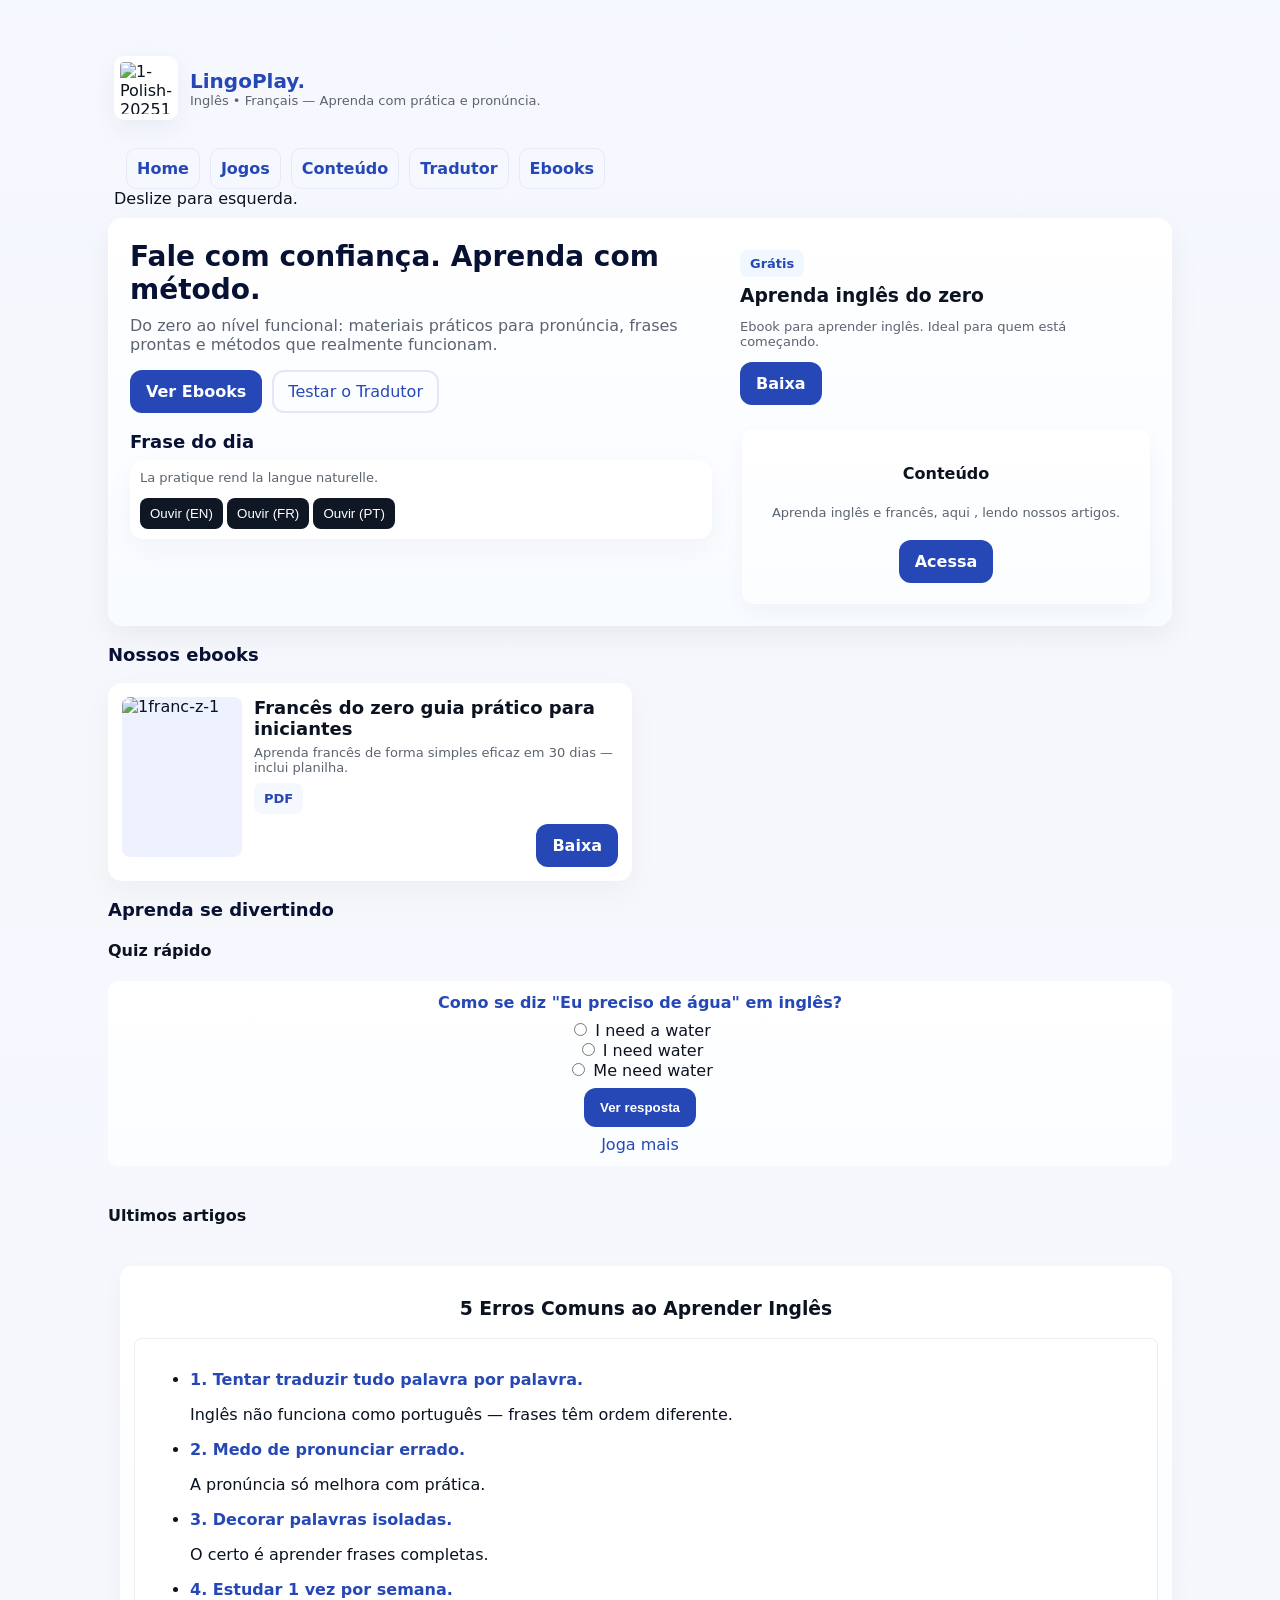
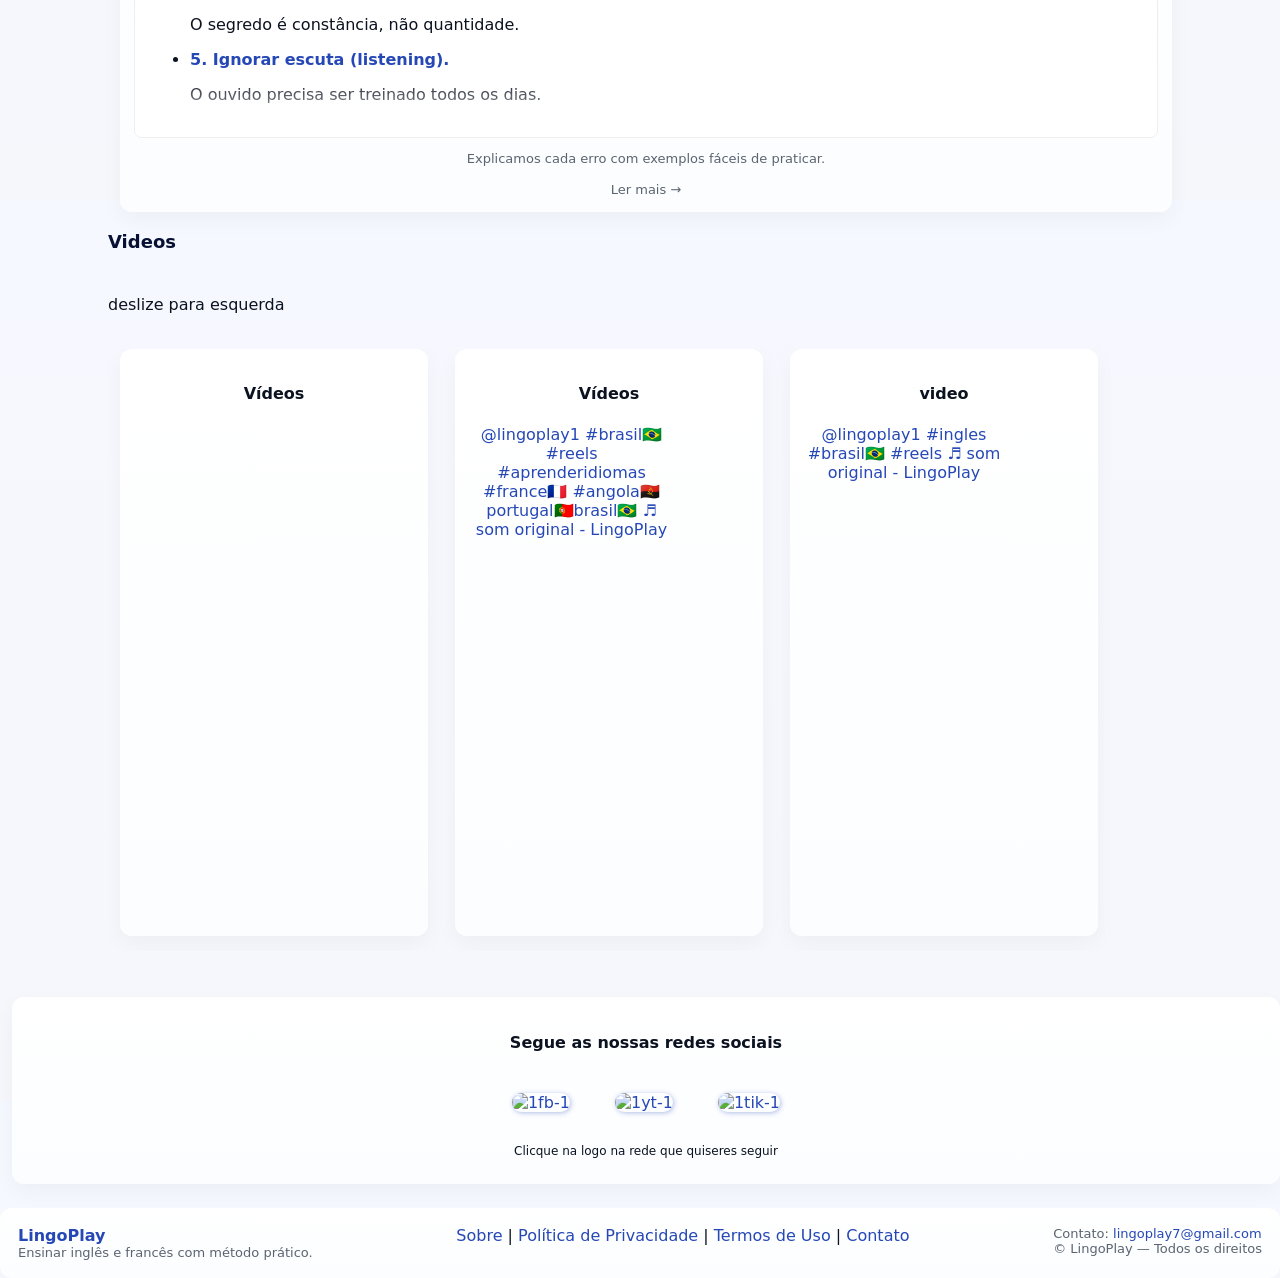
==== index.html @ 60112f55 "update index.html" ====
<!doctype html>
<html lang="pt-BR">
<head>
  <meta charset="utf-8" />
  <meta name="viewport" content="width=device-width,initial-scale=1" />
  <meta name="robots" content="index, follow">
  <meta name="description" content="LingoPlay é uma plataforma educativa com conteúdos, jogos, ebooks e tradutor para aprender inglês e francês de forma simples e prática.">
  <title>LingoPlay — Aprenda Inglês e Francês</title>
  <link rel="icon" type="image/png" href="https://i.ibb.co/r19WWzz/Polish-20260102-214330904.png">
  <link rel="stylesheet" href="assets/style.css">
  <script>
    window.va = window.va || function () { (window.vaq = window.vaq || []).push(arguments); };
  </script>
  <script defer src="/_vercel/insights/script.js"></script>
</head>
<body>
  <div class="wrap">
    <header class="header">
      <div class="brand">
        <img src="https://i.ibb.co/rGpqSw3T/1-Polish-20251223-102251984-1.png" alt="1-Polish-20251223-102251984-1" border="0" class="logo" />
        <div>
          <h1>LingoPlay.</h1>
          <div class="small">Inglês • Français — Aprenda com prática e pronúncia.</div>
        </div>
      </div>
      <nav class="nav">
        <a class="btn" href="index.html">Home</a>
        <a class="btn" href="jogos.html">Jogos</a>
        <a class="btn" href="conteudo.html">Conteúdo</a>
        <a class="btn" href="tradutor.html">Tradutor</a>
        <a class="btn" href="ebooks.html">Ebooks</a>
      </nav>
      Deslize para esquerda.
    </header>

    <main>
      <section class="hero">
        <div class="left">
          <h2>Fale com confiança. Aprenda com método.</h2>
          <p class="lead">Do zero ao nível funcional: materiais práticos para pronúncia, frases prontas e métodos que realmente funcionam.</p>
          <div class="cta-row">
            <a class="primary" href="ebooks.html">Ver Ebooks</a>
            <a class="secondary" href="tradutor.html">Testar o Tradutor</a>
          </div>

          <div style="margin-top:18px">
            <h3 class="section-title">Frase do dia</h3>
            <div id="frdia" class="card small">
              <div id="phrase-of-day">Carregando...</div>
              <div style="margin-top:8px">
                <button class="pronounce-btn" onclick="pronounceText(document.getElementById('phrase-of-day').textContent,'en')">Ouvir (EN)</button>
                  <button class="pronounce-btn" onclick="pronounceText(document.getElementById('phrase-of-day'). textContent,'fr')">Ouvir (FR)</button>
                  <button class="pronounce-btn" 
                  onclick="pronounceText(document.getElementById('phrase-of-day'). textContent,'pt')">Ouvir (PT)</button>
              </div>
            </div>
          </div>
        </div>

        <aside>
          <div style="padding:10px">
            <div class="badge">Grátis</div>
            <h3 style="margin:8px 0">Aprenda inglês do zero</h3>
            <p class="small">Ebook para aprender inglês. Ideal para quem está começando.</p>
            <div style="margin-top:10px">
              <a class="primary" href="ebooks.html#ze" style="display:inline-block">Baixa</a>
            </div>
          </div>

          <div style="margin-top:14px" class="feature">
            <h4>Conteúdo</h4>
            <p class="small">Aprenda inglês e francês, aqui , lendo nossos artigos.</p>
            <div style=margin-top:10px;>
              <br>
              <a class="primary" href="conteudo.html">Acessa</a>
              <br>
              <br>
            </div>
          </div>
        </aside>
      </section>

      <section style="margin-top:18px">
        <h3 class="section-title">Nossos ebooks</h3>
        <div class="card-grid">
          <article class="card">
         <img src="https://i.ibb.co/d4gyp5Vt/1franc-z-1.png" alt="1franc-z-1" border="0" class="cover"/>
            <div class="info">
              <h3>Francês do zero guia prático para iniciantes</h3>
              <p class="small">Aprenda francês de forma simples eficaz em 30 dias — inclui planilha.</p>
              <div class="p-bullets">
                <div class="pill">PDF</div>
              </div>
              <div style="margin-top:10px;display:flex;gap:8px;align-items:center;justify-content:space-between">
                
                <div class="price"></div>
                
                <a class="primary" href="https://github.com/user-attachments/files/24328397/Frances-do-Zero-Guia-Pratico-para-Iniciantes.pdf " style="text-decoration:none">Baixa</a>
              </div>
            </div>
          </article>

          <article  style="display:none;" class="card">
            <img src="images/mont.jpg" alt="Pronúncia" class="cover">
            <div class="info">
              <h3>Domine a Pronúncia & Monte Frases — LingoPlay</h3>
              <p class="small">60–80 páginas focadas em pronúncia e formação de frases + QR code para áudios.</p>
              <div class="p-bullets">
                <div class="pill">PDF</div><div class="pill">Áudios</div><div class="pill">Exercícios</div>
              </div>
              <div style="margin-top:10px;display:flex;gap:8px;align-items:center;justify-content:space-between">
                <div class="price">R$39</div>
                <a class="primary" href="ebooks.html#ebook-pron" style="text-decoration:none">Comprar</a>
              </div>
            </div>
          </article>
        </div>
      </section>

      <section style="margin-top:18px">
        <h3 class="section-title">Aprenda se divertindo</h3>
        <div class="featur">
          <div class="tet" class="feature">
            <h4>Quiz rápido</h4>
            <div class="quiz">
              <div><strong>Como se diz "Eu preciso de água" em inglês?</strong></div>
              <form style="margin-top:8px">
                <label><input type="radio" name="q1" value="a"> I need a water</label><br>
                <label><input type="radio" name="q1" value="b"> I need water</label><br>
                <label><input type="radio" name="q1" value="c"> Me need water</label>
              </form>
              <div style="margin-top:8px">
                <button id="quiz-check" class="primary">Ver resposta</button>
                <div id="quiz-result" style="margin-top:8px"></div>
                <a id="g" href="jogos.html">Joga mais</a>
              </div>
            </div>
          </div>
          <br>
          <h4>Ultimos artigos</h4>
          <br>
          <!--###############-->
          <article class="feature">
            <h3>5 Erros Comuns ao Aprender Inglês</h3>
  
            <div class="materia-wrapper">
            <div class="materia-scroll" id="cont">
            <ul>
              <li><strong>1. Tentar traduzir tudo palavra por palavra.</strong>
              <p>Inglês não funciona como português — frases têm ordem diferente.</p>
            </li>
        
            <li><strong>2. Medo de pronunciar errado.</strong> 
          <p>A pronúncia só melhora com prática.</li>
        
          <li><strong>3. Decorar palavras isoladas.</strong>
          <p>O certo é aprender frases completas.</p></li>
        
          <li><strong>4. Estudar 1 vez por semana.</strong>
          <p>O segredo é constância, não quantidade.</p>
          </li>
        
          <li><strong>5. Ignorar escuta (listening).</strong>
          <p>O ouvido precisa ser treinado todos os dias.</p></li>
        
             </ul>
            </div>
             <div class="gradiente-sumico"></div>
            </div>
  
          <div class="sumico-footer">
              <p class="small">Explicamos cada erro com exemplos fáceis de praticar.</p>
              <a style="color='red" href="conteudo.html" class="small">Ler mais →</a>
            </div>
          </article>
          <!--###############-->
          <br>
          
          <h3 class=section-title>Videos</h3>
          <br>
          <p>deslize para esquerda</p>
          <br>
          
          <div class="vd">
                <div class="feature">
              <h4>Vídeos</h4>
              <div id="tik">
<div class="short-wrapper">
  <iframe
    src="https://www.youtube.com/embed/U5i16gQXQlw?playsinline=1"
    allow="accelerometer; autoplay; clipboard-write; encrypted-media; gyroscope; picture-in-picture"
    allowfullscreen>
  </iframe>
</div>
              
</div>
            
            </div>
            <div class="feature">
              <h4>Vídeos</h4>
              <div id="tik">
               
              
              </div>
                <blockquote class="tiktok-embed" cite="https://www.tiktok.com/@lingoplay1/video/7576667726475742482" data-video-id="7576667726475742482" style="max-width: 200px;min-width: 205px;" > <section> <a target="_blank" title="@lingoplay1" href="https://www.tiktok.com/@lingoplay1?refer=embed">@lingoplay1</a> <a title="brasil🇧🇷" target="_blank" href="https://www.tiktok.com/tag/brasil%F0%9F%87%A7%F0%9F%87%B7?refer=embed">#brasil🇧🇷</a> <a title="reels" target="_blank" href="https://www.tiktok.com/tag/reels?refer=embed">#reels</a> <a title="aprenderidiomas" target="_blank" href="https://www.tiktok.com/tag/aprenderidiomas?refer=embed">#aprenderidiomas</a> <a title="france🇫🇷" target="_blank" href="https://www.tiktok.com/tag/france%F0%9F%87%AB%F0%9F%87%B7?refer=embed">#france🇫🇷</a> <a title="angola🇦🇴portugal🇵🇹brasil🇧🇷" target="_blank" href="https://www.tiktok.com/tag/angola%F0%9F%87%A6%F0%9F%87%B4portugal%F0%9F%87%B5%F0%9F%87%B9brasil%F0%9F%87%A7%F0%9F%87%B7?refer=embed">#angola🇦🇴portugal🇵🇹brasil🇧🇷</a> <a target="_blank" title="♬ som original - LingoPlay" href="https://www.tiktok.com/music/som-original-7576667754226912018?refer=embed">♬ som original - LingoPlay</a> </section> </blockquote> <script async src="https://www.tiktok.com/embed.js"></script>
              </div>
            <div class="feature">
              <h4>video</h4>
              <div id="tik">
                <blockquote class="tiktok-embed" cite="https://www.tiktok.com/@lingoplay1/video/7575245159105891591" data-video-id="7575245159105891591" style="max-width: 200px;min-width: 200px;" > <section> <a target="_blank" title="@lingoplay1" href="https://www.tiktok.com/@lingoplay1?refer=embed">@lingoplay1</a> <a title="ingles" target="_blank" href="https://www.tiktok.com/tag/ingles?refer=embed">#ingles</a>  <a title="brasil🇧🇷" target="_blank" href="https://www.tiktok.com/tag/brasil%F0%9F%87%A7%F0%9F%87%B7?refer=embed">#brasil🇧🇷</a> <a title="reels" target="_blank" href="https://www.tiktok.com/tag/reels?refer=embed">#reels</a> <a target="_blank" title="♬ som original - LingoPlay" href="https://www.tiktok.com/music/som-original-7575245181386033937?refer=embed">♬ som original - LingoPlay</a> </section> </blockquote> <script async src="https://www.tiktok.com/embed.js"></script>
              </div>
              
            </div>
          </div>
          </div>
        </div>
      </section>
      <section class="feature">
        <h4>Segue as nossas redes sociais</h4>
        
        <a class="redes" href="https://www.facebook.com/profile.php?id=61584179715604&mibextid=ZbWKwL"><img src="https://i.ibb.co/zhM5nntp/1fb-1.png" alt="1fb-1" border="0" class="rede" /></a>
        
        <a class="redes" href="https://www.youtube.com/@lingo-play">
          <img src="https://i.ibb.co/4nhPZhC0/1yt-1.png" alt="1yt-1" border="0" class="rede" /></a>
        
        <a class="redes" href="tiktok.com/@lingoplay1"> 
     <img src="https://i.ibb.co/bngDc4M/1tik-1.png" alt="1tik-1" border="0" class="rede" /></a>
        
        <p style="font-size:12px;">Clicque na logo na rede que quiseres seguir</p>
      </section>
    </main>

  
  </div>
  <footer class="footer">
      <div>
        <div class="tagline">LingoPlay</div>
        <div class="small">Ensinar inglês e francês com método prático.</div>
      </div>
      
  <div>
    <a href="sobre.html">Sobre</a> |
    <a href="politica.html">Política de Privacidade</a> |
    <a href="termos.html">Termos de Uso</a> |
    <a href="contato.html">Contato</a>
  </div>
      <div>
        <div class="small">Contato: <a href="mailto:lingoplay7@gmail.com">lingoplay7@gmail.com</a></div>
        <div class="small">© LingoPlay — Todos os direitos</div>
      </div>
  </footer>

  <script src="assets/app.js"></script>
</body>
</html>
---- assets/style.css ----
/* assets/style.css - estilo base */
:root{
  --bg:#f5f7fb; --card:#ffffff; --accent:#2648b6; --accent-2:#5f8df8;
  --muted:#5b6470; --success:#17a673; --radius:12px; --maxw:1100px;
  --glass: rgba(255,255,255,0.6);
  font-family: Inter, system-ui, -apple-system, "Segoe UI", Roboto, Arial, "Helvetica Neue";
}
*{box-sizing:border-box}

html,body{
  height:100%;
  margin:0;
  background:linear-gradient(180deg,#f6f8ff 0%, #f5f7fb 100%);
  color:#0b1220;
}
a{color:var(--accent);text-decoration:none}
.wrap{max-width:var(--maxw);margin:28px auto;padding:18px}

.header{
  display:block;
  align-items:center;
  justify-content:space-between;gap:12px;
  padding:10px 6px
  
}

.brand{display:flex;align-items:center;gap:12px}

.brand img.logo{width:64px;height:64px;border-radius:10px;object-fit:contain;background:#fff;padding:6px;box-shadow:0 8px 24px rgba(24,44,96,0.06)}

.brand h1{font-size:20px;margin:0;color:var(--accent)}

.nav{
  display:flex;
  gap:10px;
  align-items:left;
  margin-top:28px;
  text-align: left;
  margin-left:12px;
  overflow-x:auto;
  -webkit-overflow-scrolling: touch;
}

.vd {
  display: flex;
  overflow-x: auto;
  width: 100%;
  height: auto; /* Mudado de 500px para auto para evitar overflow vertical */
  padding-bottom: 15px;
  gap: 15px;
}


blockquote {
  height: auto; /* Permite que o blockquote se ajuste ao conteúdo */
  margin: 0;
}

.short-wrapper {
  width: 100%;
  max-width: 280px; /* Ajustado para caber melhor no card */
  aspect-ratio: 9 / 16;
  overflow: hidden;
  border-radius: 8px;
  margin: 0 auto;
}

.short-wrapper iframe {
  width: 100%;
  height: 100%;
  border: 0;
  display: block;     /* evita espaço fantasma */
  pointer-events: auto;
  overscroll-behavior: none;
}

div#tik {
  width: 280px;
  height: auto;
  min-height: unset; /* Remove a altura mínima que causava o espaço vazio */
}

.nav a.btn{
  padding:10px 10px;
  border-radius:10px;
  background:transparent;
  border:1px solid rgba(38,72,182,0.08);
  font-weight:700;
  color:var(--accent)
  
}

.hero{display:grid;grid-template-columns:1fr 420px;gap:18px;padding:22px;border-radius:14px;background:linear-gradient(180deg,#fff 0%, #f8fbff 100%);box-shadow:0 10px 30px rgba(16,24,40,0.06)}
.hero .left h2{margin:0;font-size:28px;color:#071133}
.lead{color:var(--muted);margin-top:10px}
.cta-row{margin-top:14px;display:flex;gap:10px;flex-wrap:wrap}
.primary{background:var(--accent);color:#fff;padding:12px 16px;border-radius:12px;border:0;font-weight:800;cursor:pointer}
.secondary{background:transparent;border:2px solid rgba(38,72,182,0.12);padding:10px 14px;border-radius:12px;color:var(--accent);cursor:pointer}

.card-grid{display:grid;grid-template-columns:repeat(2,1fr);gap:16px;margin-top:18px}

.card{background:var(--card);padding:14px;border-radius:14px;box-shadow:0 10px 30px rgba(12,24,60,0.04);display:flex;gap:12px;align-items:flex-start}
.cover{width:120px;height:160px;border-radius:8px;background:#eef2ff;object-fit:cover}
.card h3{margin:0;font-size:18px}
.card p{margin:6px 0;color:var(--muted)}
.badge{display:inline-block;background:#f0f7ff;border-radius:8px;padding:6px 10px;font-weight:700;color:var(--accent);font-size:13px}
.price{font-weight:900;color:var(--accent);font-size:20px}
.grid-3{display:grid;grid-template-columns:repeat(3,1fr);gap:12px;margin-top:18px}

.feature{
  margin-left:12px;
  background:linear-gradient(180deg,#fff,#fbfdff);
  padding:14px;
  border-radius:12px;
  text-align:center;
  box-shadow:0 8px 22px rgba(12,24,60,0.04)
  
}
.section-title{font-size:18px;margin:0 0 8px 0;color:#071133}
.small{font-size:13px;color:var(--muted)}

.footer{margin-top:24px;padding:18px;border-radius:12px;background:linear-gradient(180deg,#fff,#fbfdff);box-shadow:0 10px 22px rgba(12,24,60,0.02);display:flex;justify-content:space-between;flex-wrap:wrap;gap:12px}

.search{display:flex;gap:8px;align-items:center}

.input{padding:10px 12px;border-radius:10px;border:1px solid #e8eefc;background:transparent;min-width:220px}
.tagline{font-weight:700;color:var(--accent)}
.card-grid .info{flex:1}

.p-bullets{display:flex;gap:8px;flex-wrap:wrap;margin-top:8px}
.p-bullets .pill{background:#f5f8ff;padding:8px 10px;border-radius:8px;font-weight:700;color:var(--accent);font-size:13px}

div#frdia {
  display:block;
  padding:10px;
}

/*Modal*/
section#modal {
  width:100%;
  height:100%;
  left:0;
  top:0;
  position: fixed;
  background: rgba(0,0,0,0.5);
  align-items: center;
  display:none;
  align-items:center;
  justify-content: center;
  
}

h1#h1 {
  font-size:16px;
}
.modal > button:hover {
  background: var(--accent);
  color:white;
}
.modal > button > a {
  color: var(--accent);
}

.modal > button > a:hover {
  color:white;
}
.modal > button {
  display:block;
  margin:20px auto;
  padding:4px;
  width:140px;
  height:35px;
  border-color: var(--accent);
  border-radius:10px;
  color: var(--accent);
  font-weight:bold;
  font-size:16px;
  background: rgba(0,0,0,0);

}
button#cace {
  width:90px;
  color:white;
  background: var(--accent);
}
.modal {
  background: var(--card);
  width:230px;
  height:320px;
  border-radius: 15px;
  padding:10px;
  margin:auto;
  margin-top: 50%;
}
/*###################*/
.pronounce-btn{
  background:#0f1724;color:#fff;
  padding:8px 10px;
  border-radius:8px;
  border:0px;
  cursor:pointer;
  margin-top:5px;
}
.article-list{display:grid;grid-template-columns:repeat(2,1fr);gap:12px}

div#cont {
  font-size: 16px;
  text-align: left;
}

/* Container que limita o que é visto */
.materia-wrapper {
  position: relative;
  height: 400px; /* Ajuste a altura visível aqui */
  border: 1px solid #eee;
  border-radius: 8px;
  overflow: hidden;
  background: #fff;
}

/* Área que realmente desliza */
.materia-scroll {
  height: 100%;
  overflow-y: auto;
  padding: 15px;
  /* O SEGREDO: Padding no fundo maior que o gradiente para o texto subir tudo */
  padding-bottom: 80px; 
  box-sizing: border-box;
}

/* O efeito de sumiço no fundo */
.gradiente-sumico {
  position: absolute;
  bottom: 0;
  left: 0;
  width: 100%;
  height: 60px;
  /* Vai do transparente para a cor de fundo do seu site */
  background: linear-gradient(to bottom, rgba(255,255,255,0), rgba(255,255,255,1));
  pointer-events: none; /* Permite rolar o texto mesmo se tocar no gradiente */
}

.sumico-footer {
  margin-top: 10px;
}
.sc {
  height:3250px;
  width:100%;
  overflow-y: auto; 
  padding: 20px;
  padding-bottom: 0px;
  scrollbar-width: thin; 
}

strong {
  color: var(--accent);
}
.article{
  background:var(--card);
  padding:12px;
  border-radius:10px;
  /*width:330px;*/
  margin-bottom:25px;
}
.rede {
  width:50px;
  margin:20px;
  box-shadow: 1px 1px 5px #2648B659;
  border-radius:10px;
}

.quiz{
  background:linear-gradient(180deg,#fff,#fbfdff);
  padding:12px;
  border-radius:10px;
  text-align:center;
}

.translate-box{background:var(--card);padding:14px;border-radius:12px;box-shadow:0 8px 26px rgba(12,24,60,0.03)}

.lang-row{display:flex;gap:10px;flex-wrap:wrap;align-items:center}

.result{background:#f6fbf8;border-radius:8px;padding:10px;margin-top:10px;color:#073a2b}

@media (max-width:980px){
  .hero{grid-template-columns:repeat(2,1fr)}
  
  .card-grid{grid-template-columns:repeat(2,1fr)}
  
  .article-list{grid-template-columns:repeat(2,1fr)}
  
  .article{grid-template-columns:repeat(2,1fr)}
  
  .grid-3{grid-template-columns:repeat(2,1fr)}
}

@media (max-width:640px){
  .hero{grid-template-columns:1fr}
  
  .card-grid{grid-template-columns:1fr}
  
  .article-list{grid-template-columns:1fr}
  
  .grid-3{grid-template-columns:1fr 1fr}
  
}


/*Stilo jogo*/
.page-intro{
  max-width: 900px;
  margin: 12px auto 22px auto;
  padding: 14px 18px;
  background: #f6f8ff;
  border-left: 4px solid #2648b6;
  border-radius: 8px;
  color: #1f2937;
  font-size: 12px;
  line-height: 1.6;
}
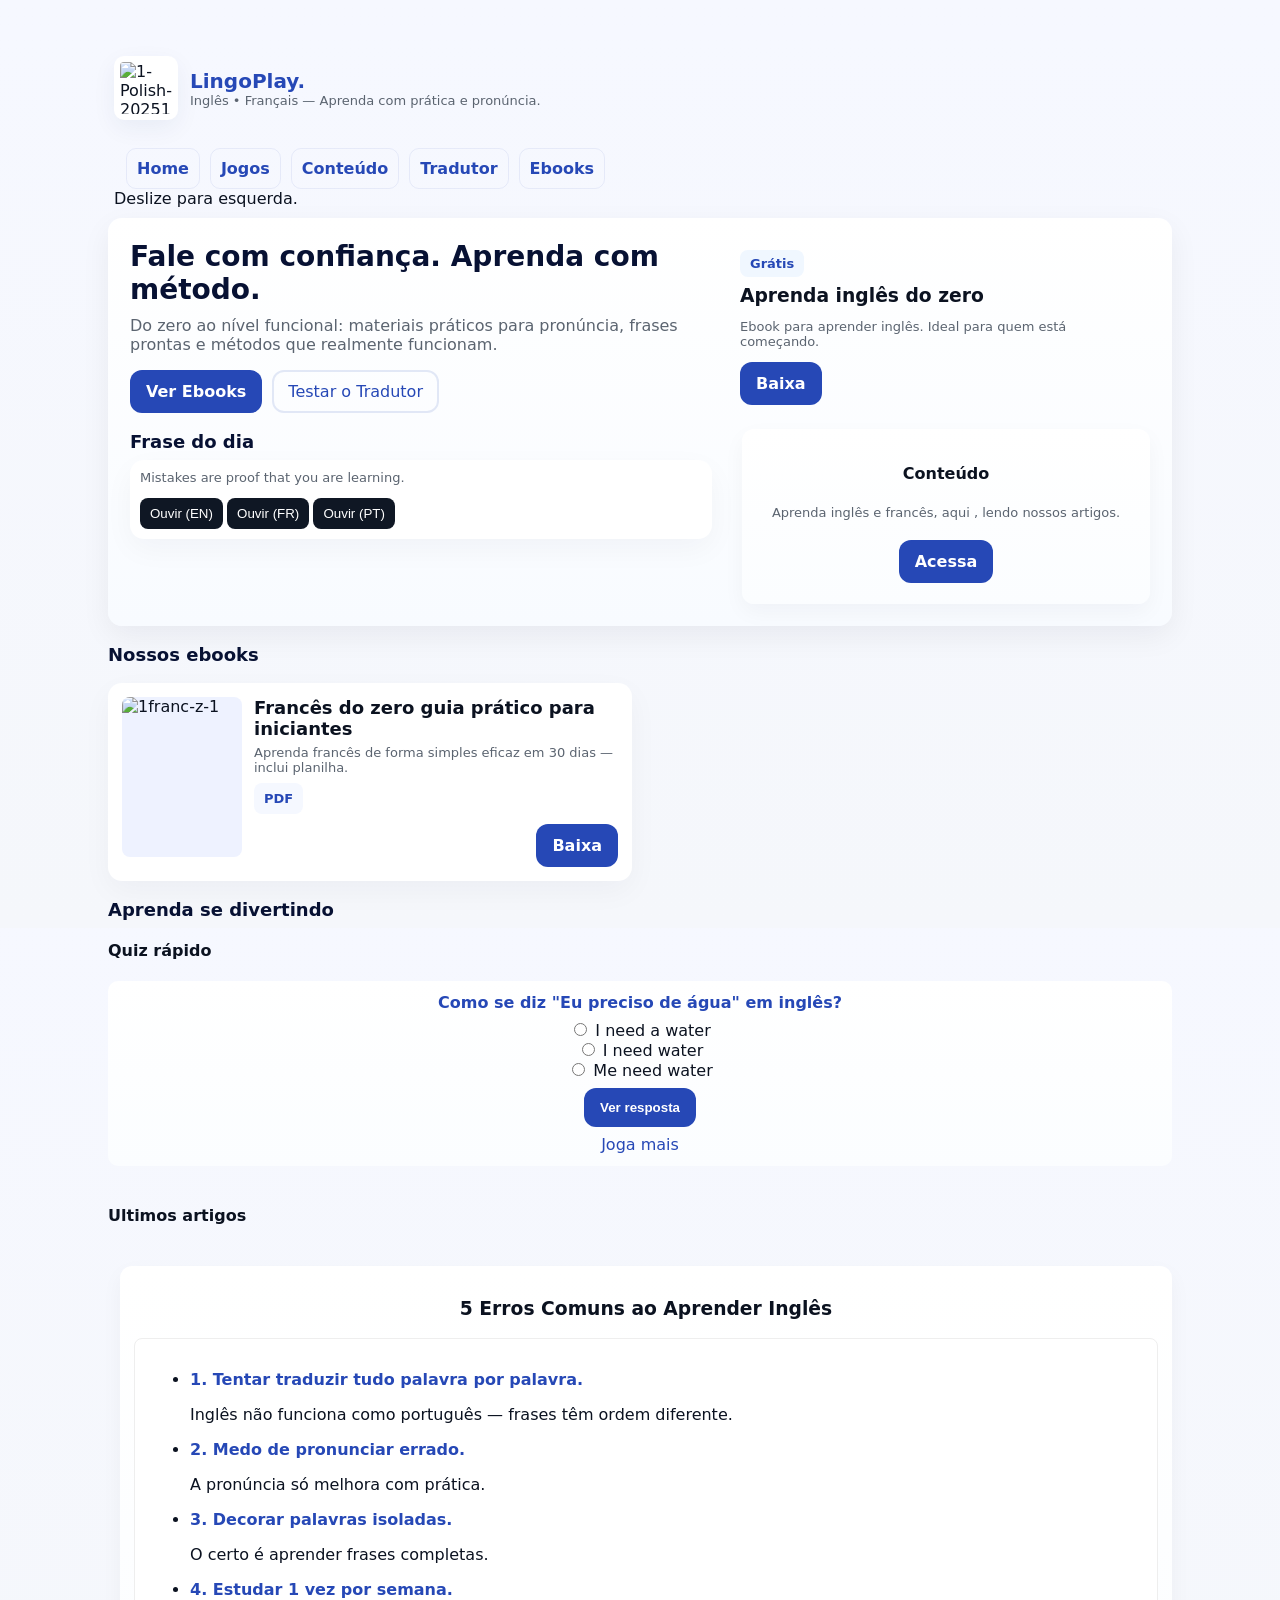
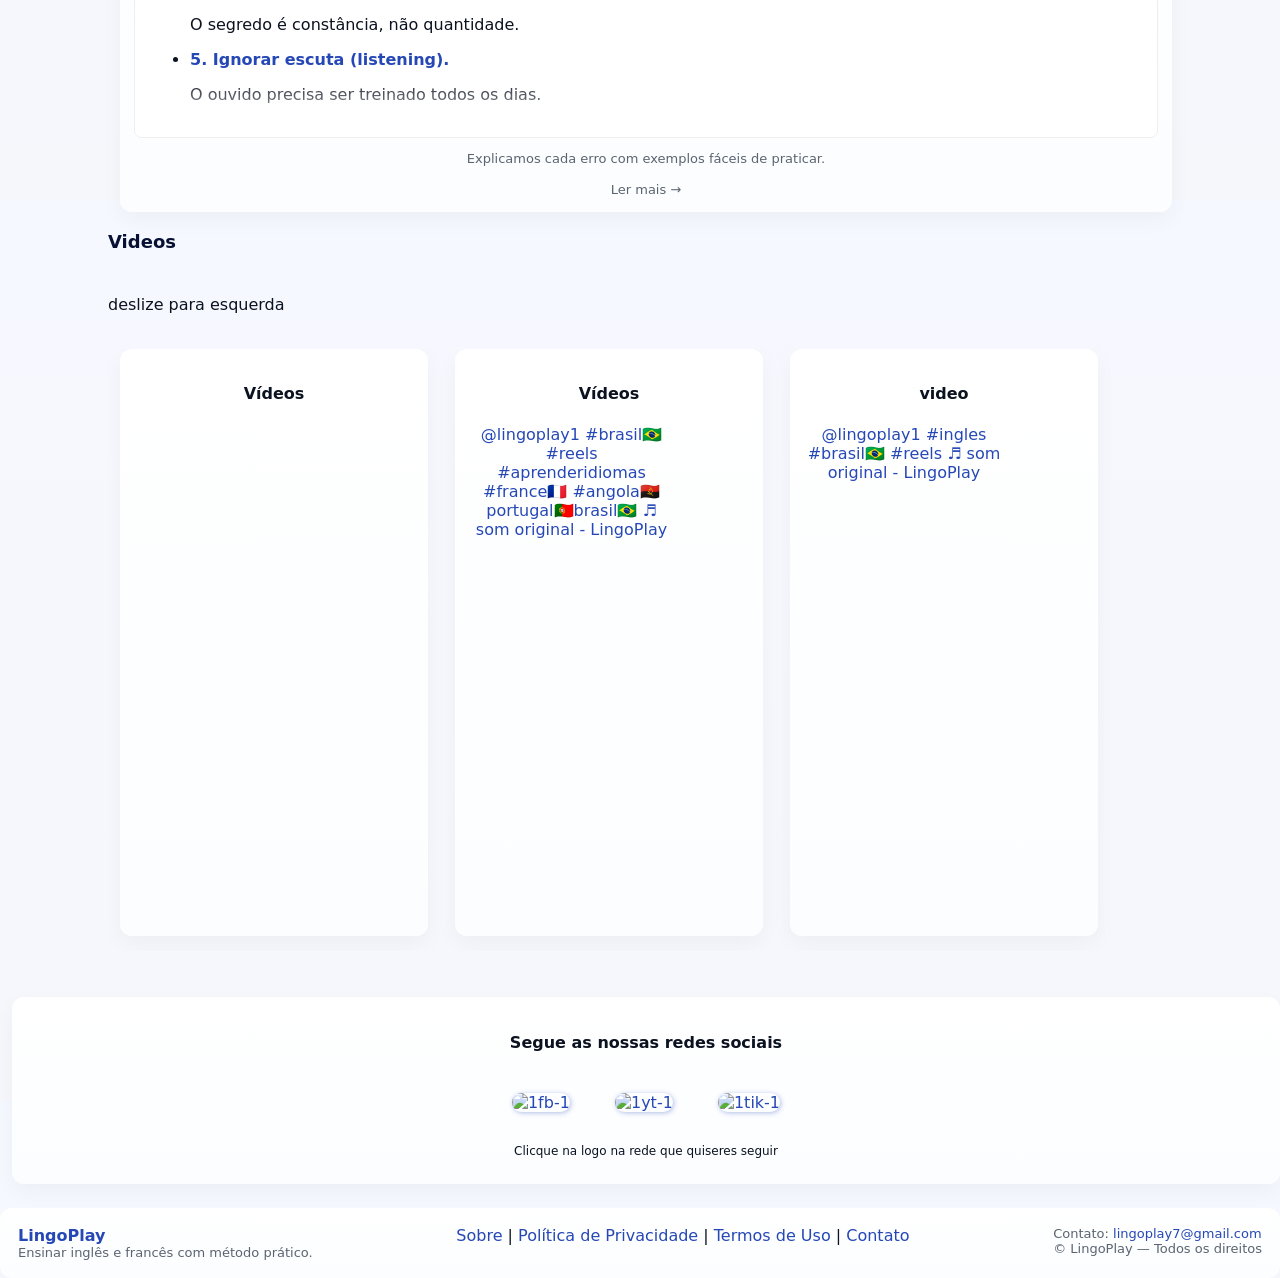
==== commit 95615d02: "update index.html" ====
--- a/index.html
+++ b/index.html
@@ -12,6 +12,8 @@
     window.va = window.va || function () { (window.vaq = window.vaq || []).push(arguments); };
   </script>
   <script defer src="/_vercel/insights/script.js"></script>
+  <script src="https://pl29152424.profitablecpmratenetwork.com/0d/0b/fc/0d0bfcf08545d8cf2d04450e960939f1.js"></script>
+
 </head>
 <body>
   <div class="wrap">
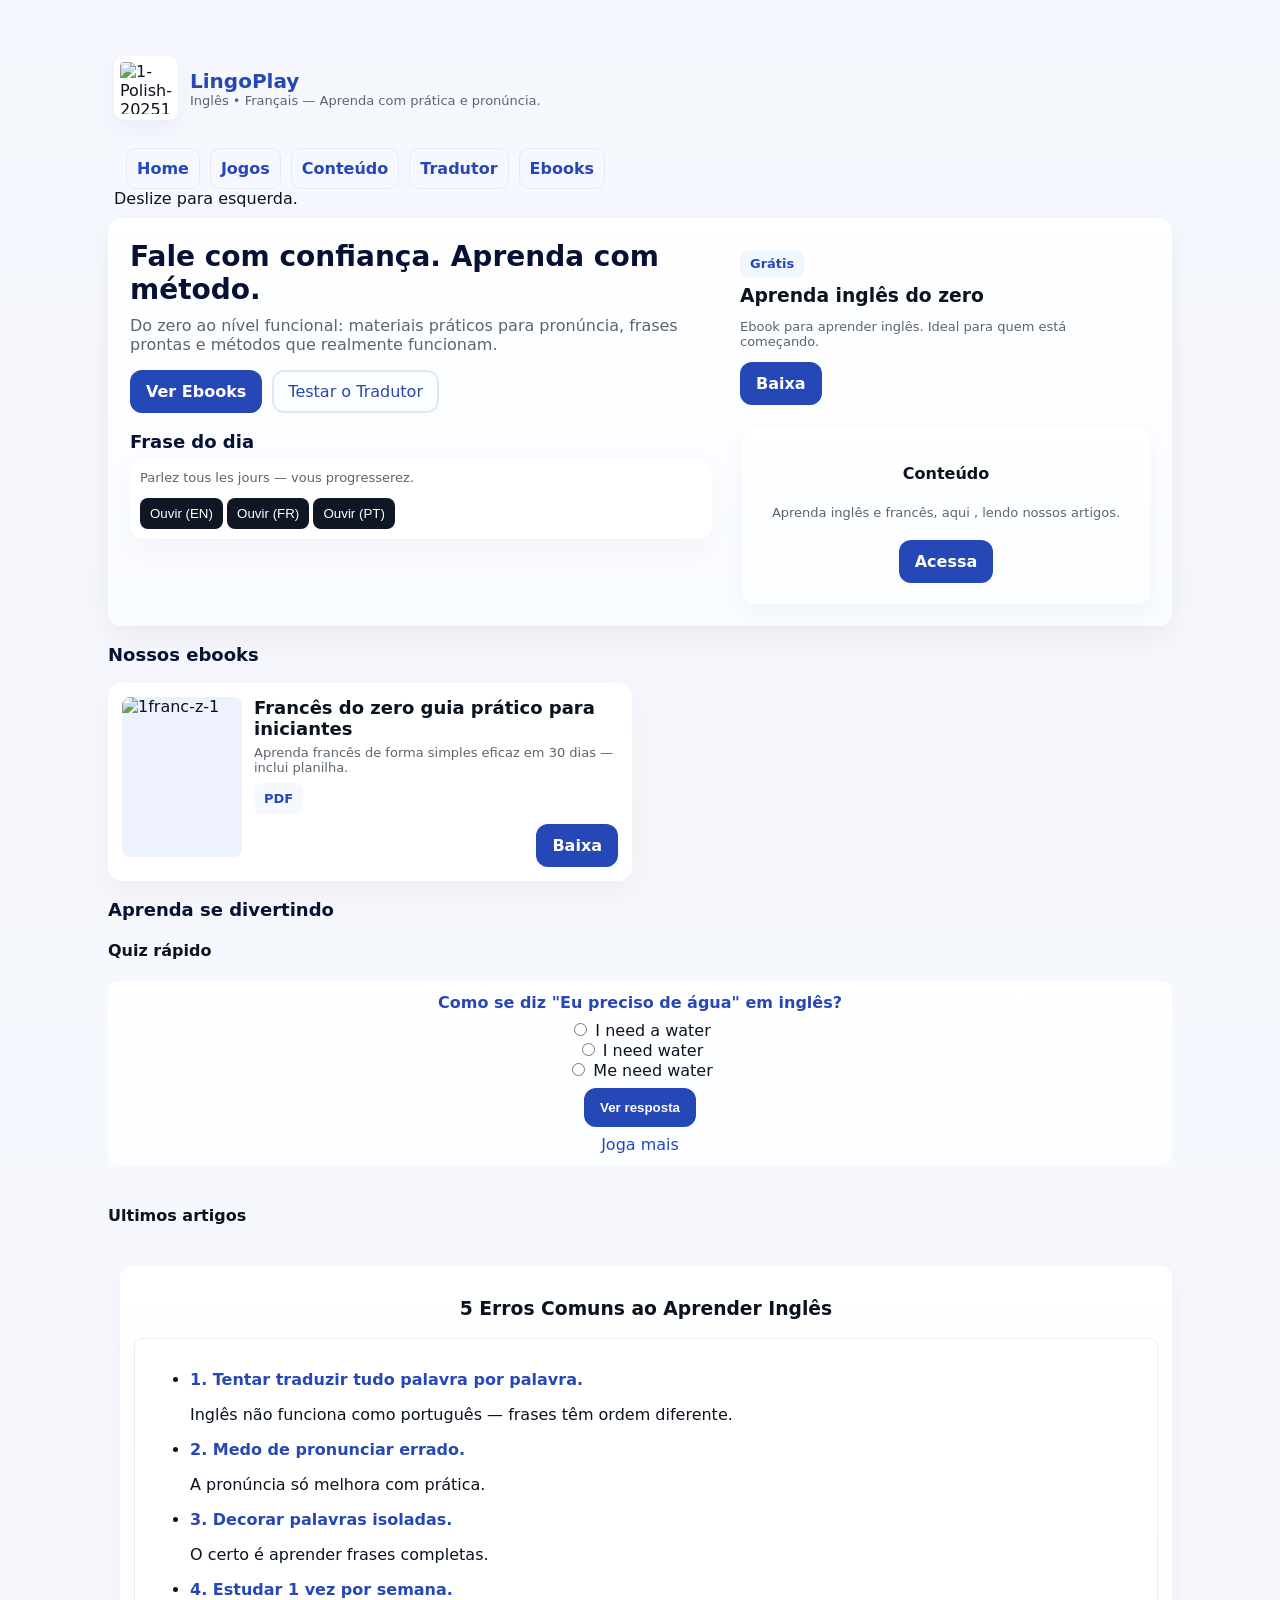
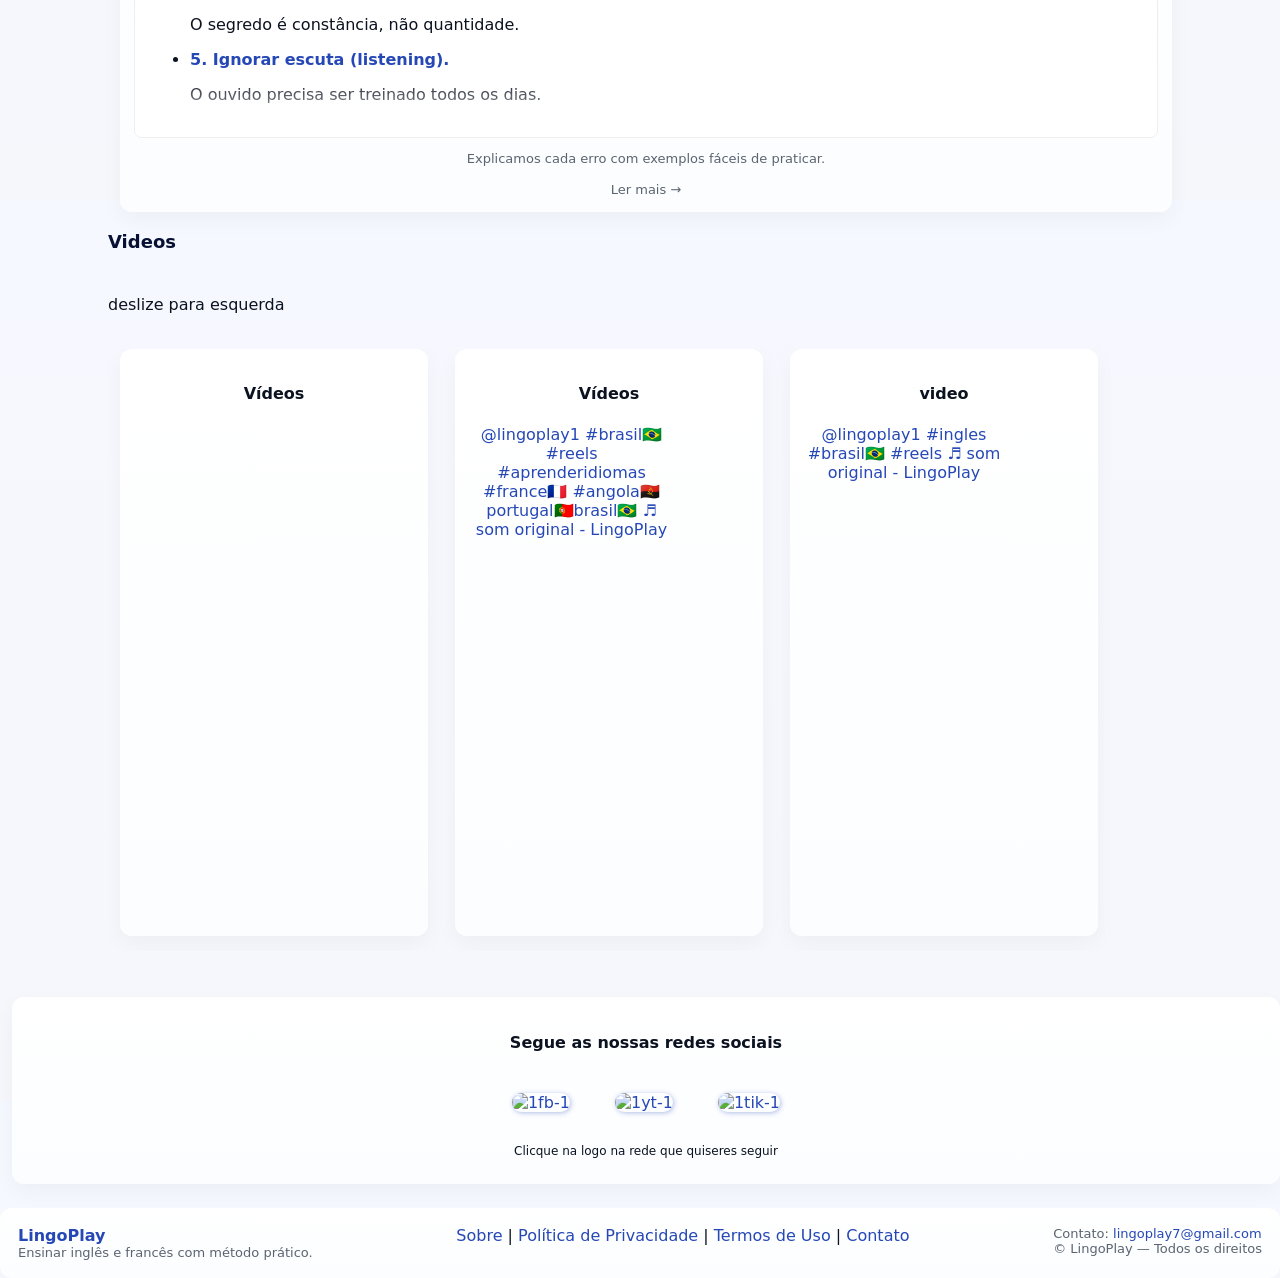
==== commit 2d3b263e: "update index.html" ====
--- a/index.html
+++ b/index.html
@@ -21,7 +21,7 @@
       <div class="brand">
         <img src="https://i.ibb.co/rGpqSw3T/1-Polish-20251223-102251984-1.png" alt="1-Polish-20251223-102251984-1" border="0" class="logo" />
         <div>
-          <h1>LingoPlay.</h1>
+          <h1>LingoPlay</h1>
           <div class="small">Inglês • Français — Aprenda com prática e pronúncia.</div>
         </div>
       </div>
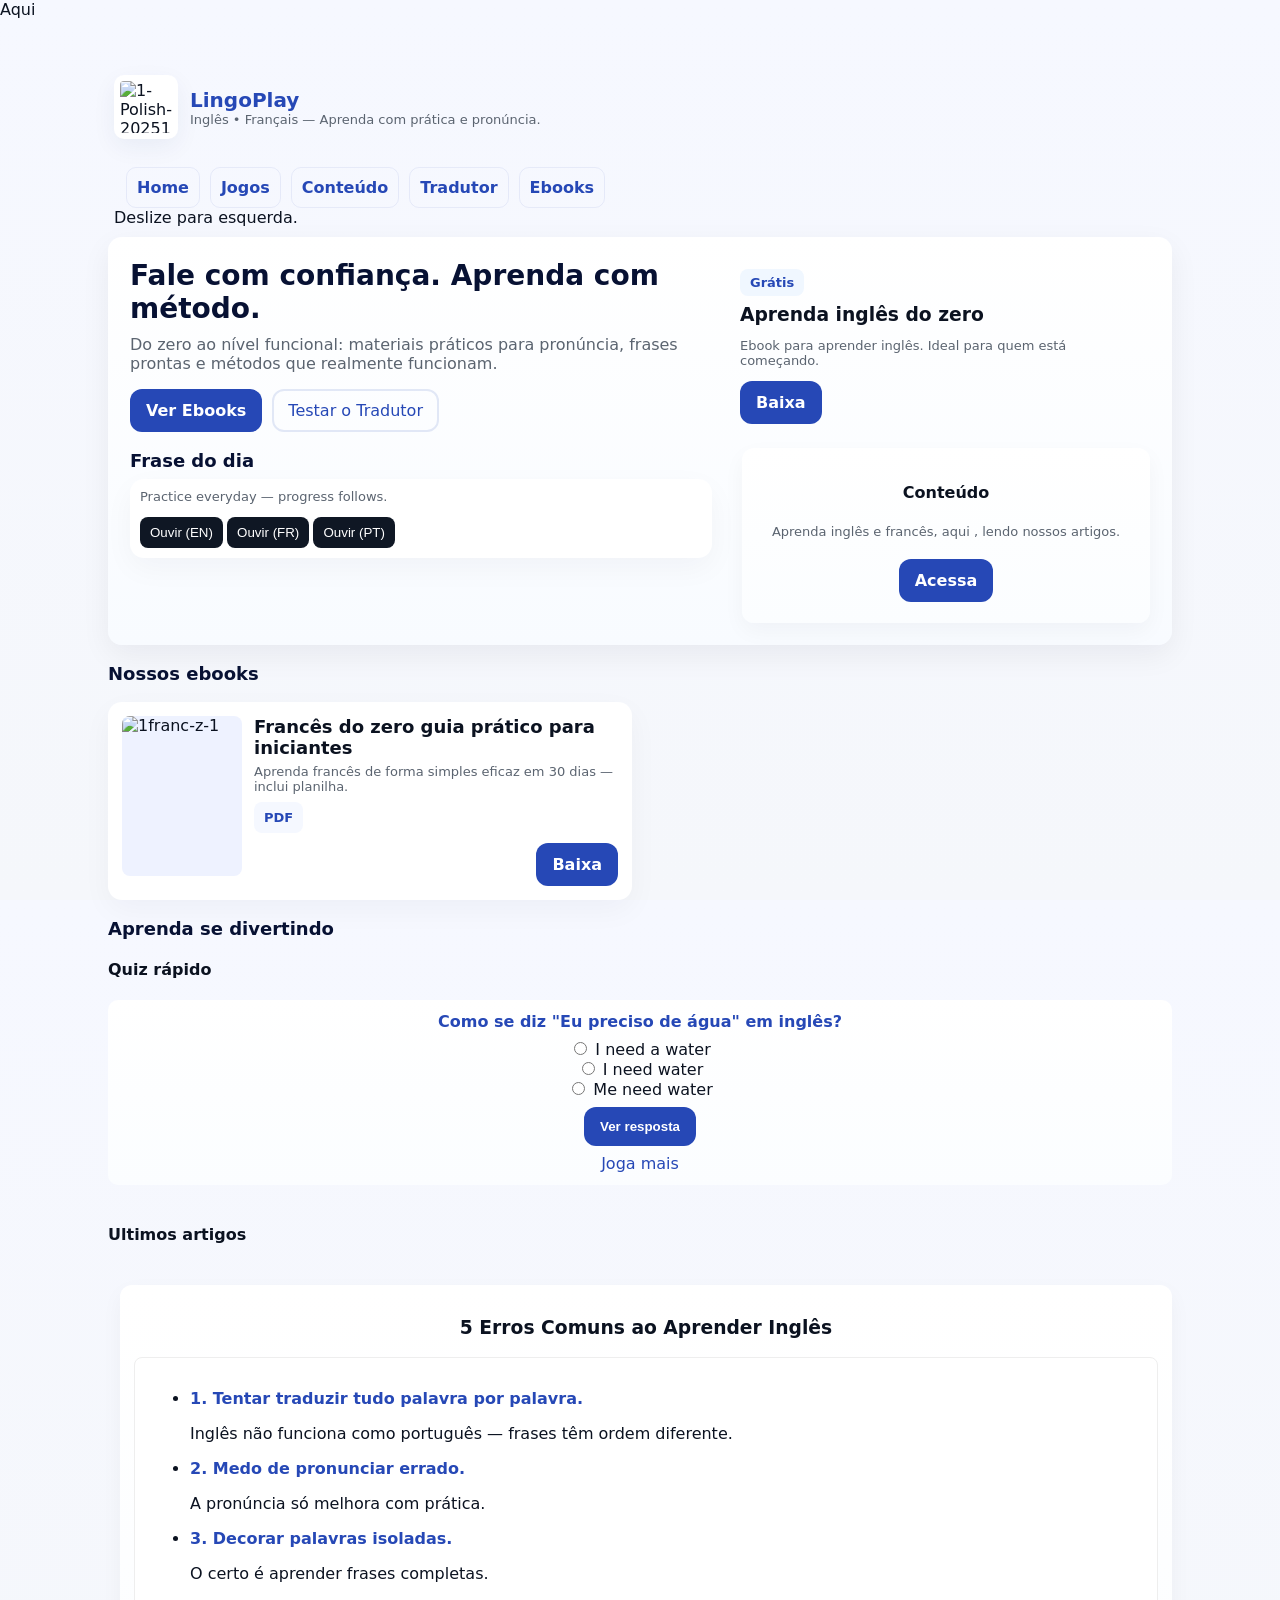
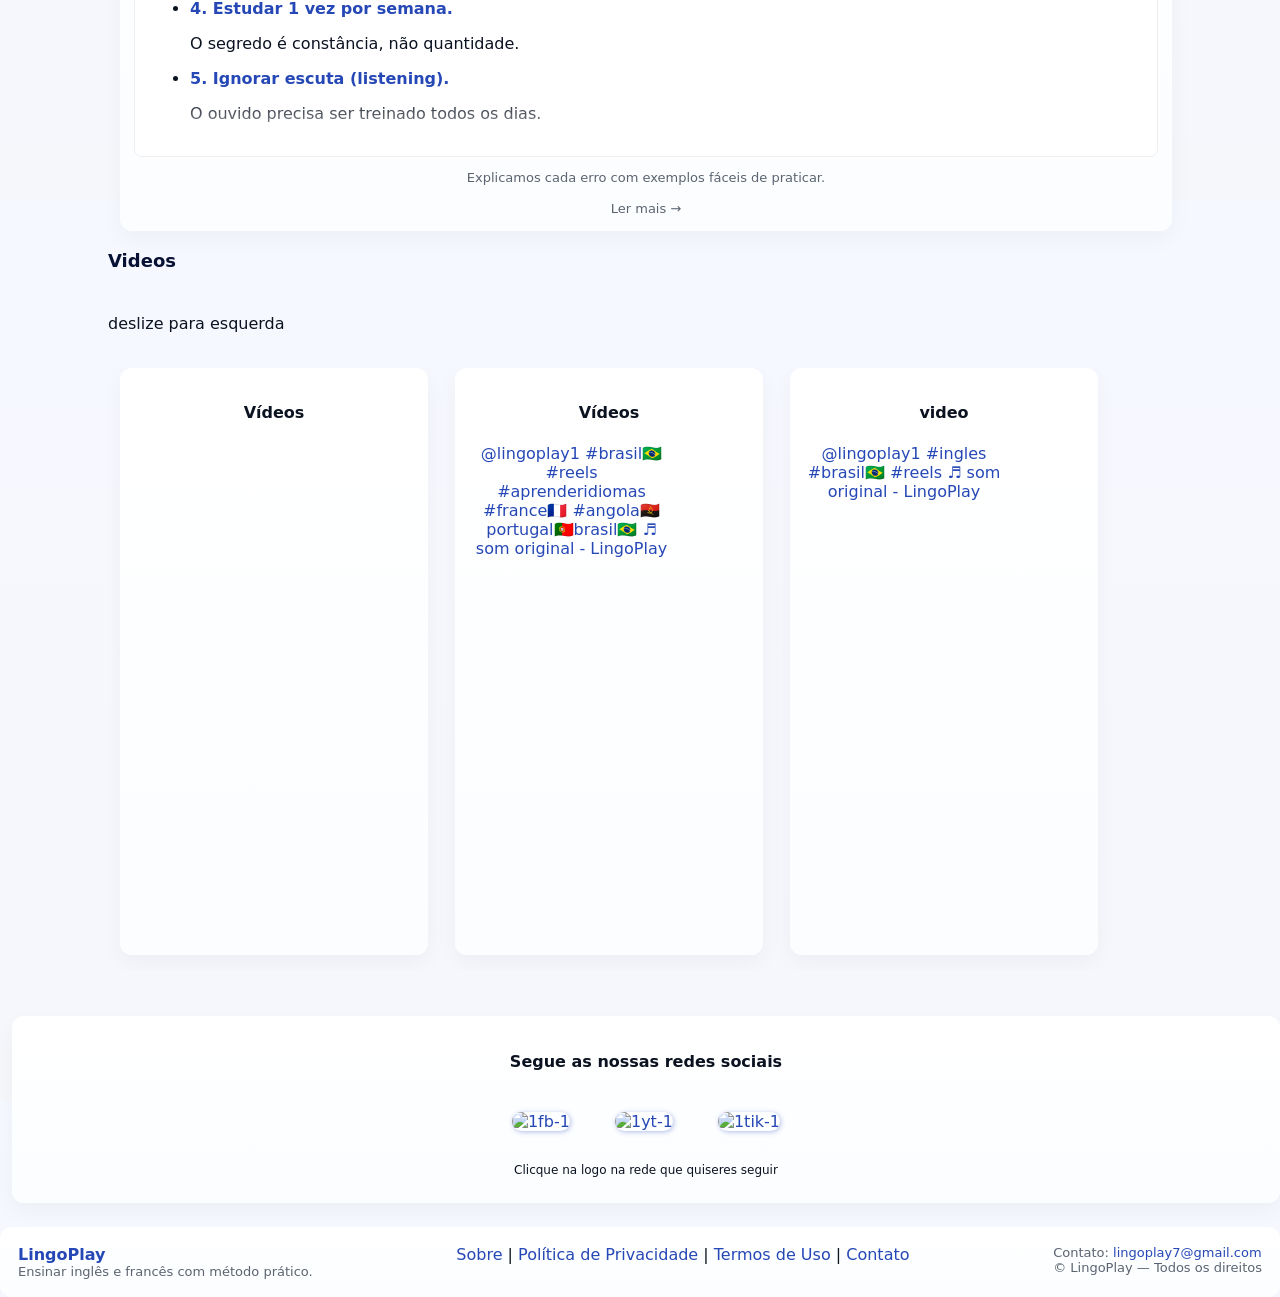
==== commit b113db58: "update index.html" ====
--- a/index.html
+++ b/index.html
@@ -16,6 +16,9 @@
 
 </head>
 <body>
+  <script async="async" data-cfasync="false" src="https://pl29152507.profitablecpmratenetwork.com/3b2d959cc0124c28c0e5ba5e951918de/invoke.js"></script>
+<div id="container-3b2d959cc0124c28c0e5ba5e951918de">Aqui</div>
+
   <div class="wrap">
     <header class="header">
       <div class="brand">
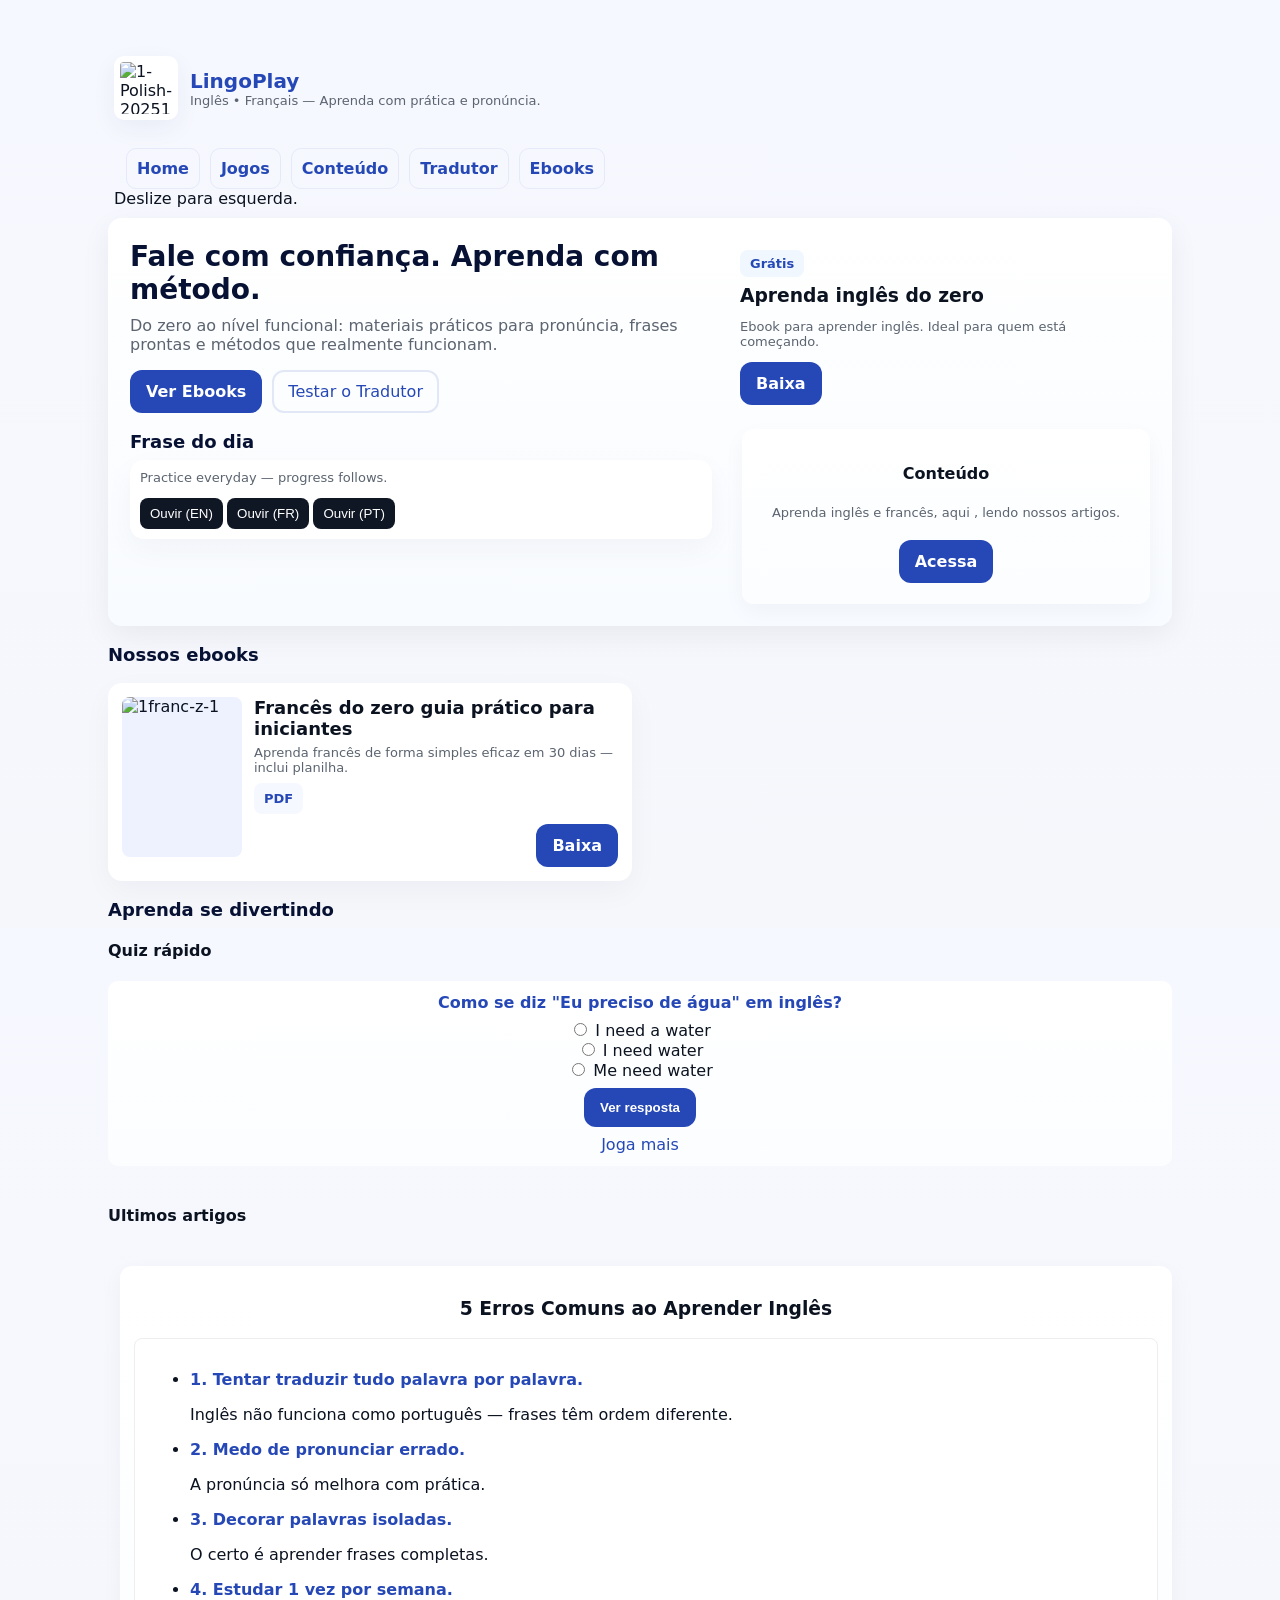
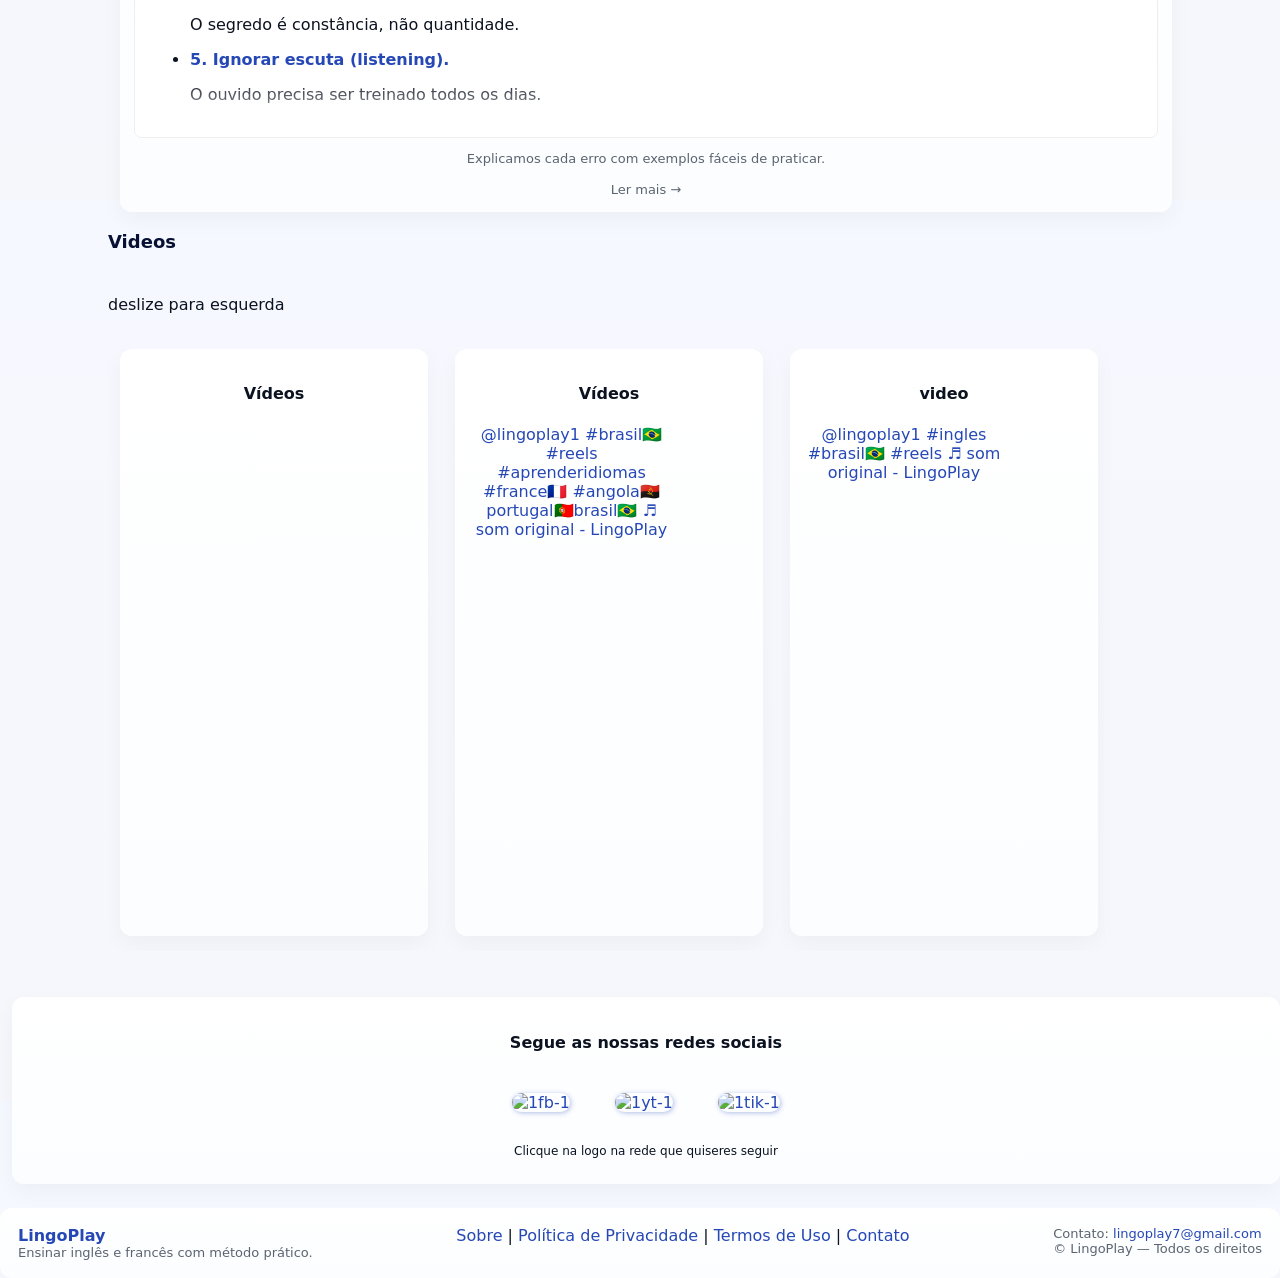
==== commit 8ed15803: "update index.html" ====
--- a/index.html
+++ b/index.html
@@ -13,11 +13,13 @@
   </script>
   <script defer src="/_vercel/insights/script.js"></script>
   <script src="https://pl29152424.profitablecpmratenetwork.com/0d/0b/fc/0d0bfcf08545d8cf2d04450e960939f1.js"></script>
+<script async="async" data-cfasync="false" src="https://pl29152507.profitablecpmratenetwork.com/3b2d959cc0124c28c0e5ba5e951918de/invoke.js"></script>
+
 
 </head>
 <body>
-  <script async="async" data-cfasync="false" src="https://pl29152507.profitablecpmratenetwork.com/3b2d959cc0124c28c0e5ba5e951918de/invoke.js"></script>
-<div id="container-3b2d959cc0124c28c0e5ba5e951918de">Aqui</div>
+  
+<div id="container-3b2d959cc0124c28c0e5ba5e951918de"></div>
 
   <div class="wrap">
     <header class="header">
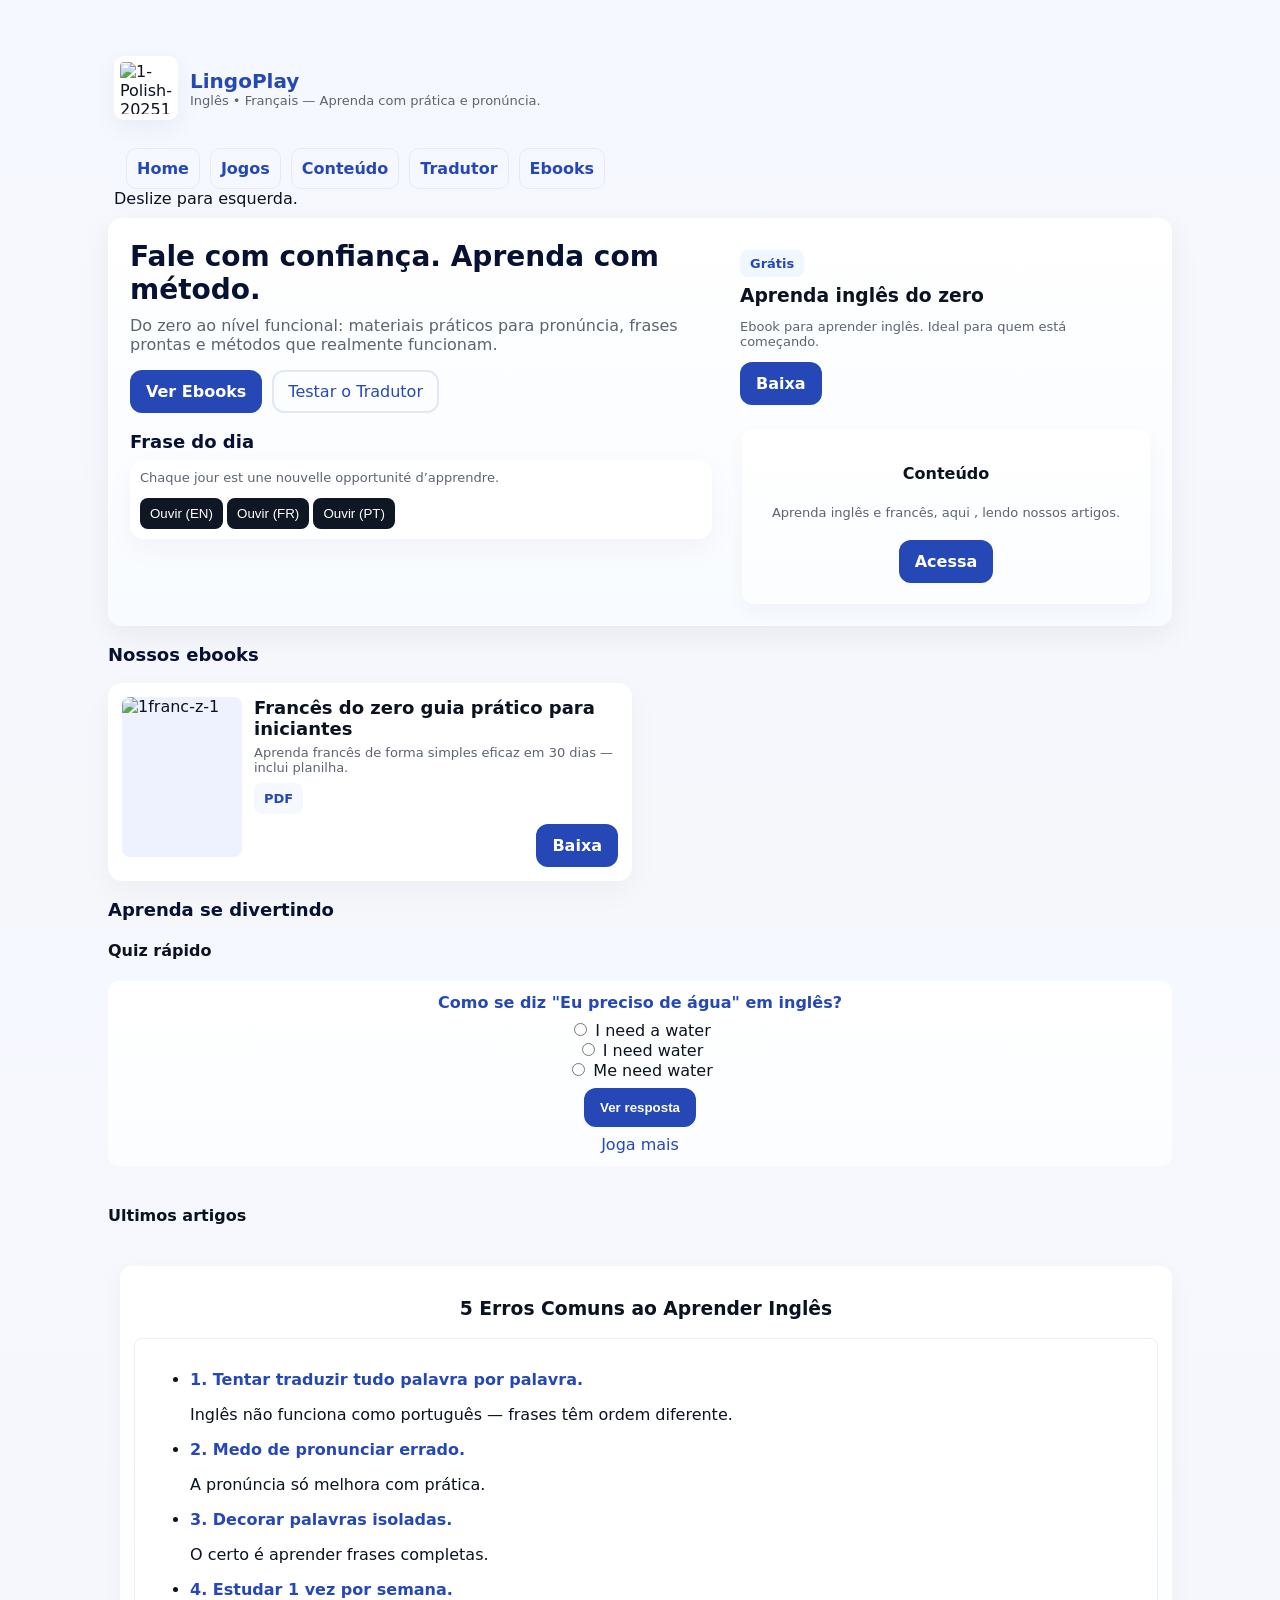
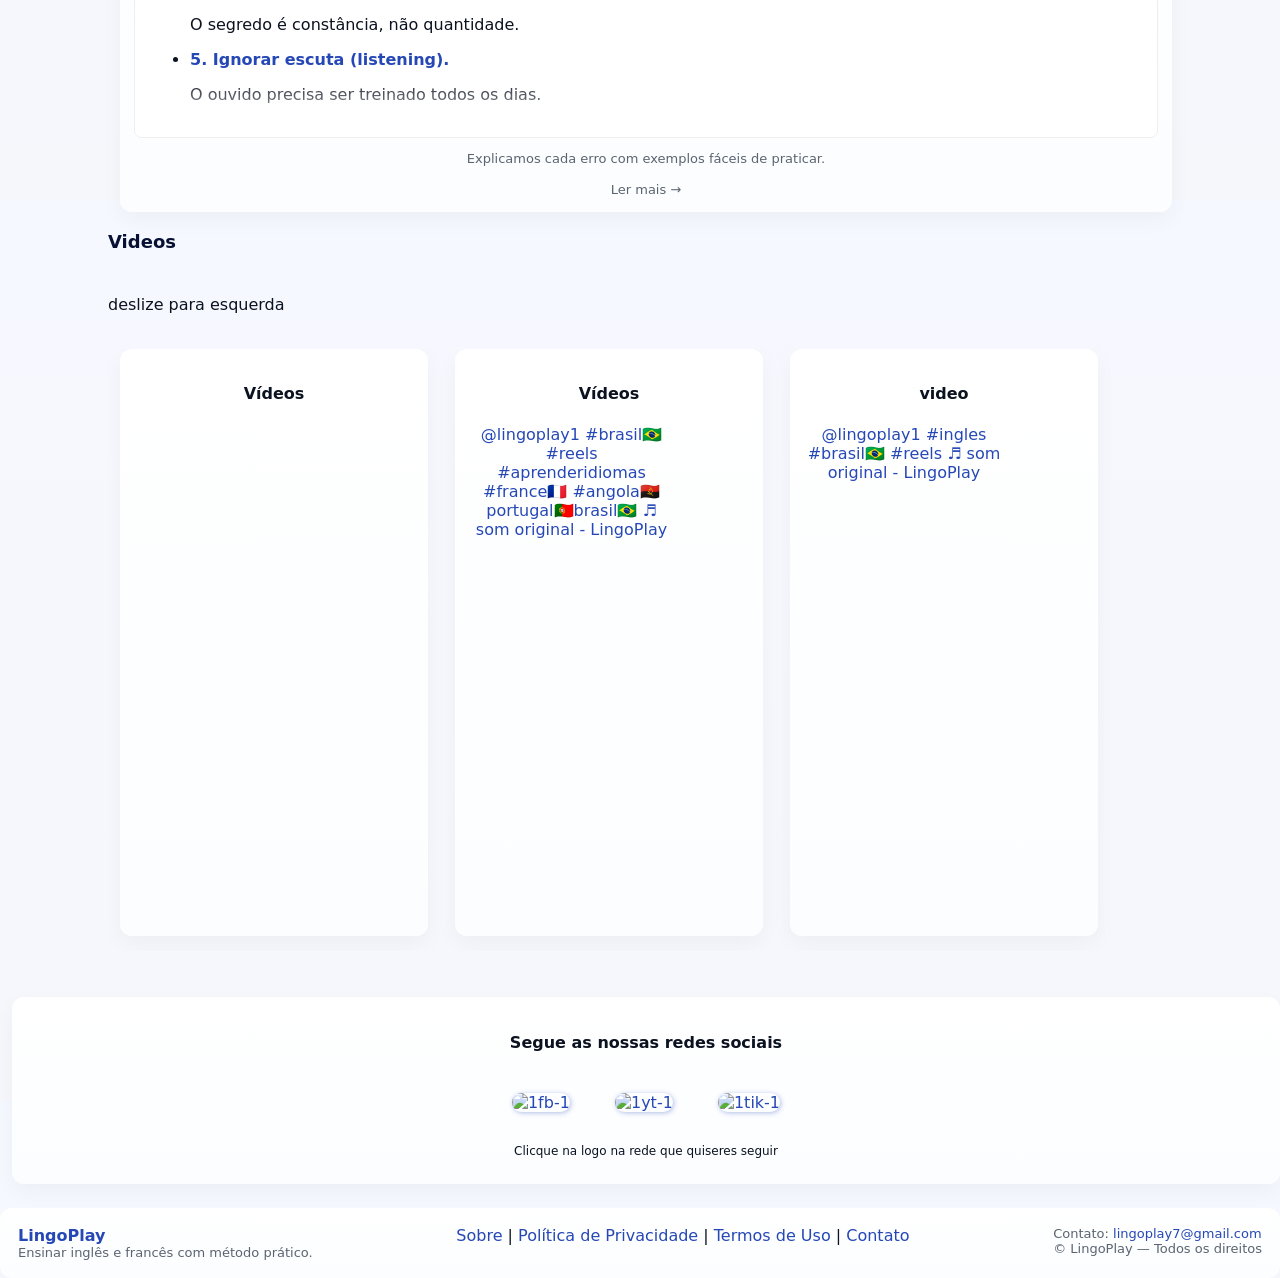
==== commit ae8c67ab: "update index.html" ====
--- a/index.html
+++ b/index.html
@@ -30,6 +30,17 @@
           <div class="small">Inglês • Français — Aprenda com prática e pronúncia.</div>
         </div>
       </div>
+      <script>
+  atOptions = {
+    'key' : 'c24b7bac56766c411674746751850212',
+    'format' : 'iframe',
+    'height' : 90,
+    'width' : 728,
+    'params' : {}
+  };
+</script>
+<script src="https://www.highperformanceformat.com/c24b7bac56766c411674746751850212/invoke.js"></script>
+
       <nav class="nav">
         <a class="btn" href="index.html">Home</a>
         <a class="btn" href="jogos.html">Jogos</a>
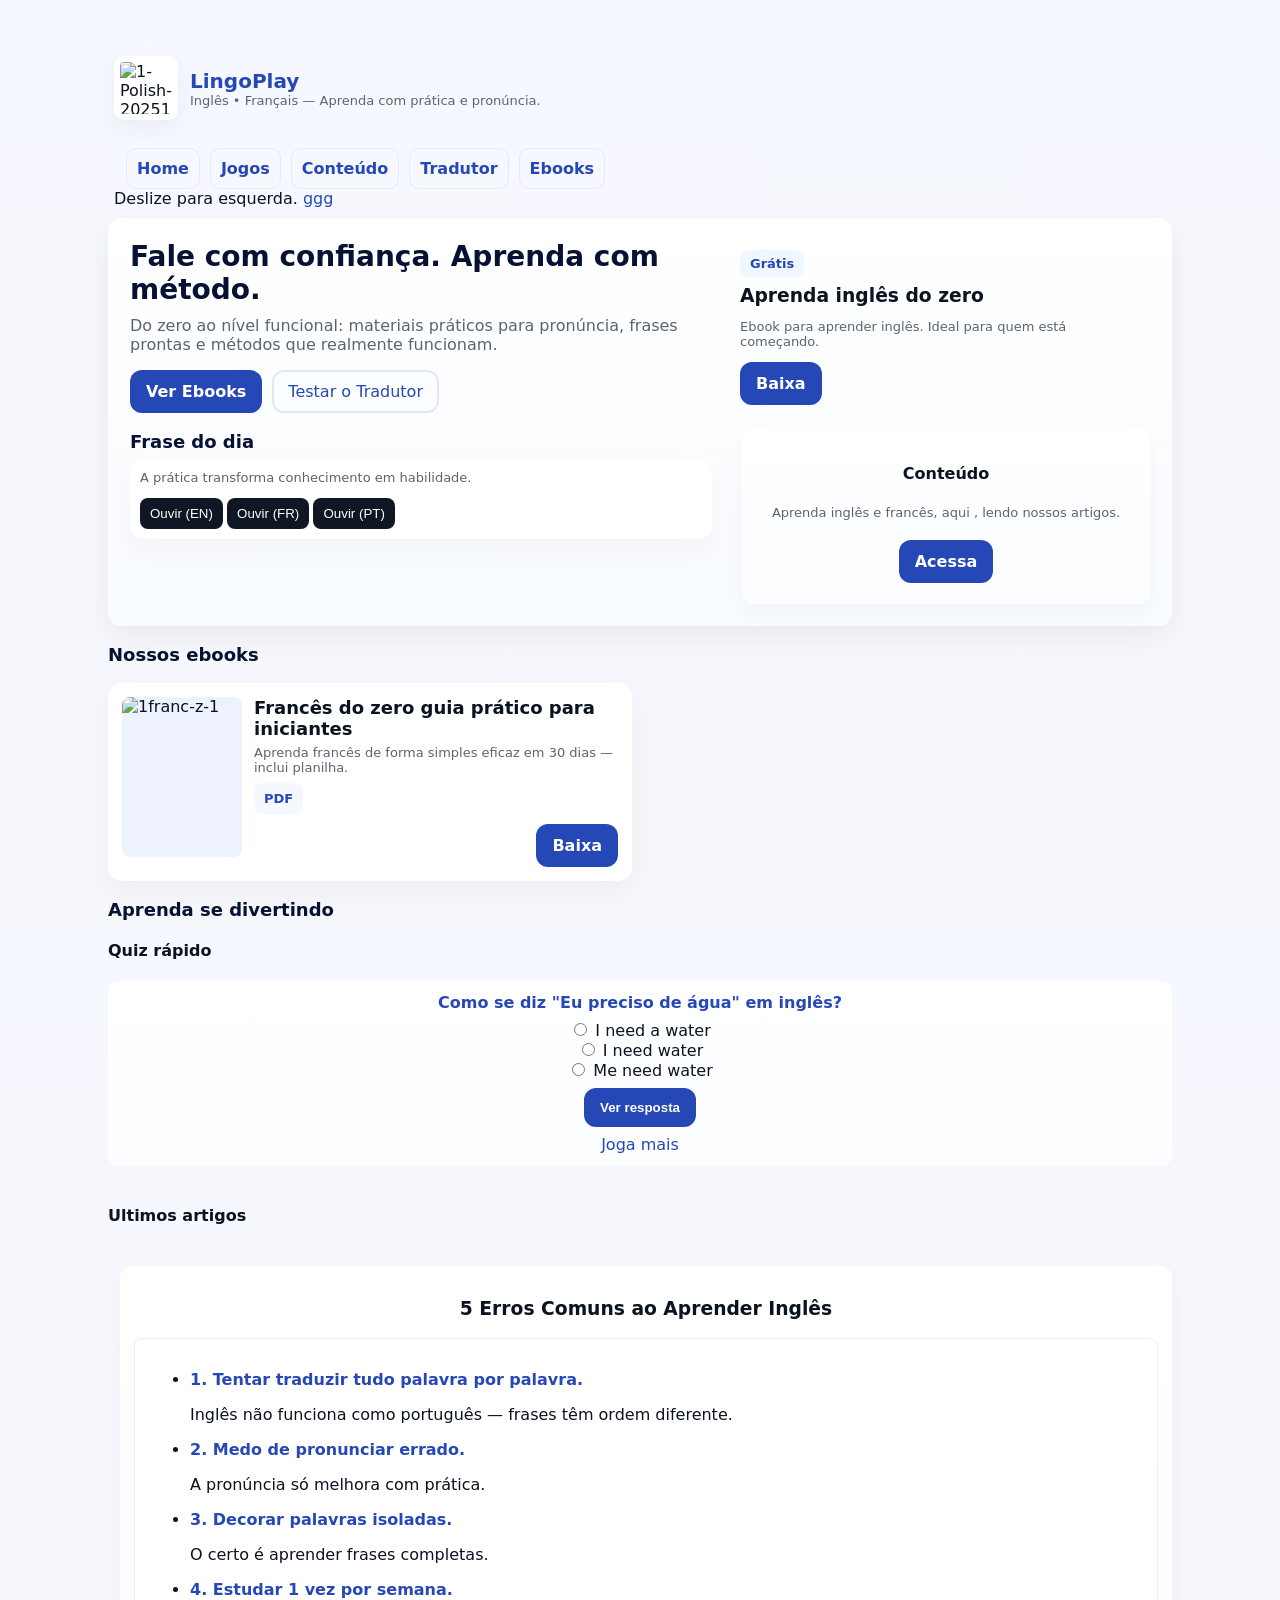
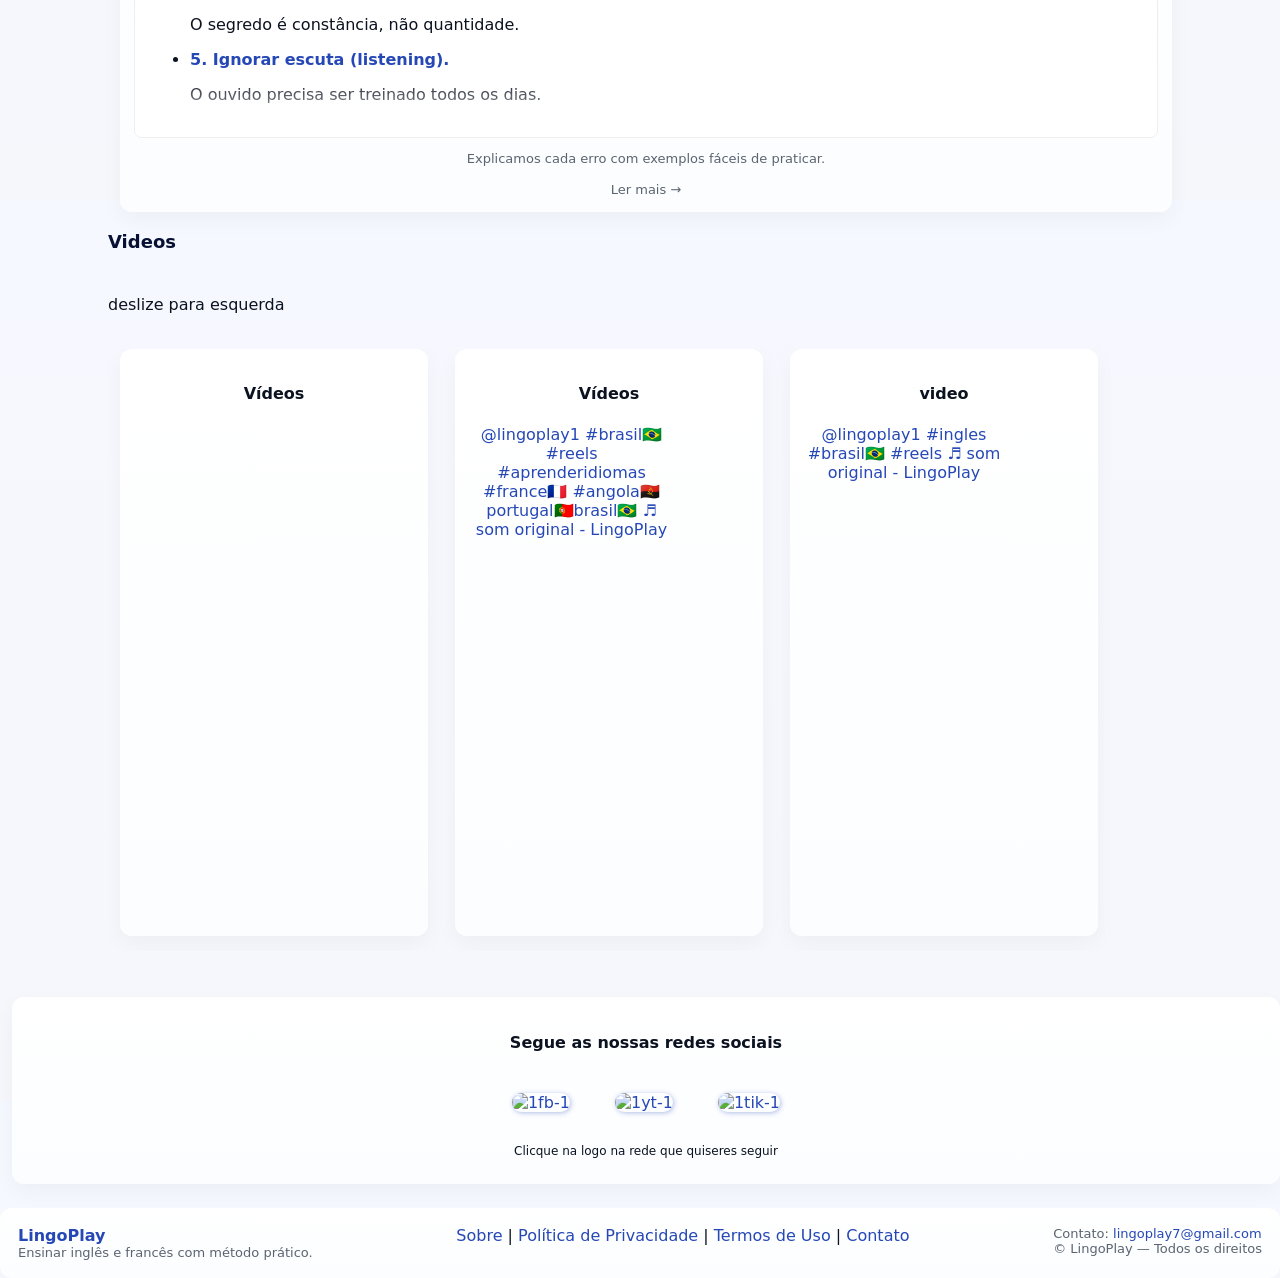
==== commit b1fea68a: "update index.html" ====
--- a/index.html
+++ b/index.html
@@ -49,6 +49,7 @@
         <a class="btn" href="ebooks.html">Ebooks</a>
       </nav>
       Deslize para esquerda.
+      <a href="https://www.profitablecpmratenetwork.com/fv2pg5gur?key=bada7dea9a4a4198284ffe449416bcfc">ggg</a>
     </header>
 
     <main>
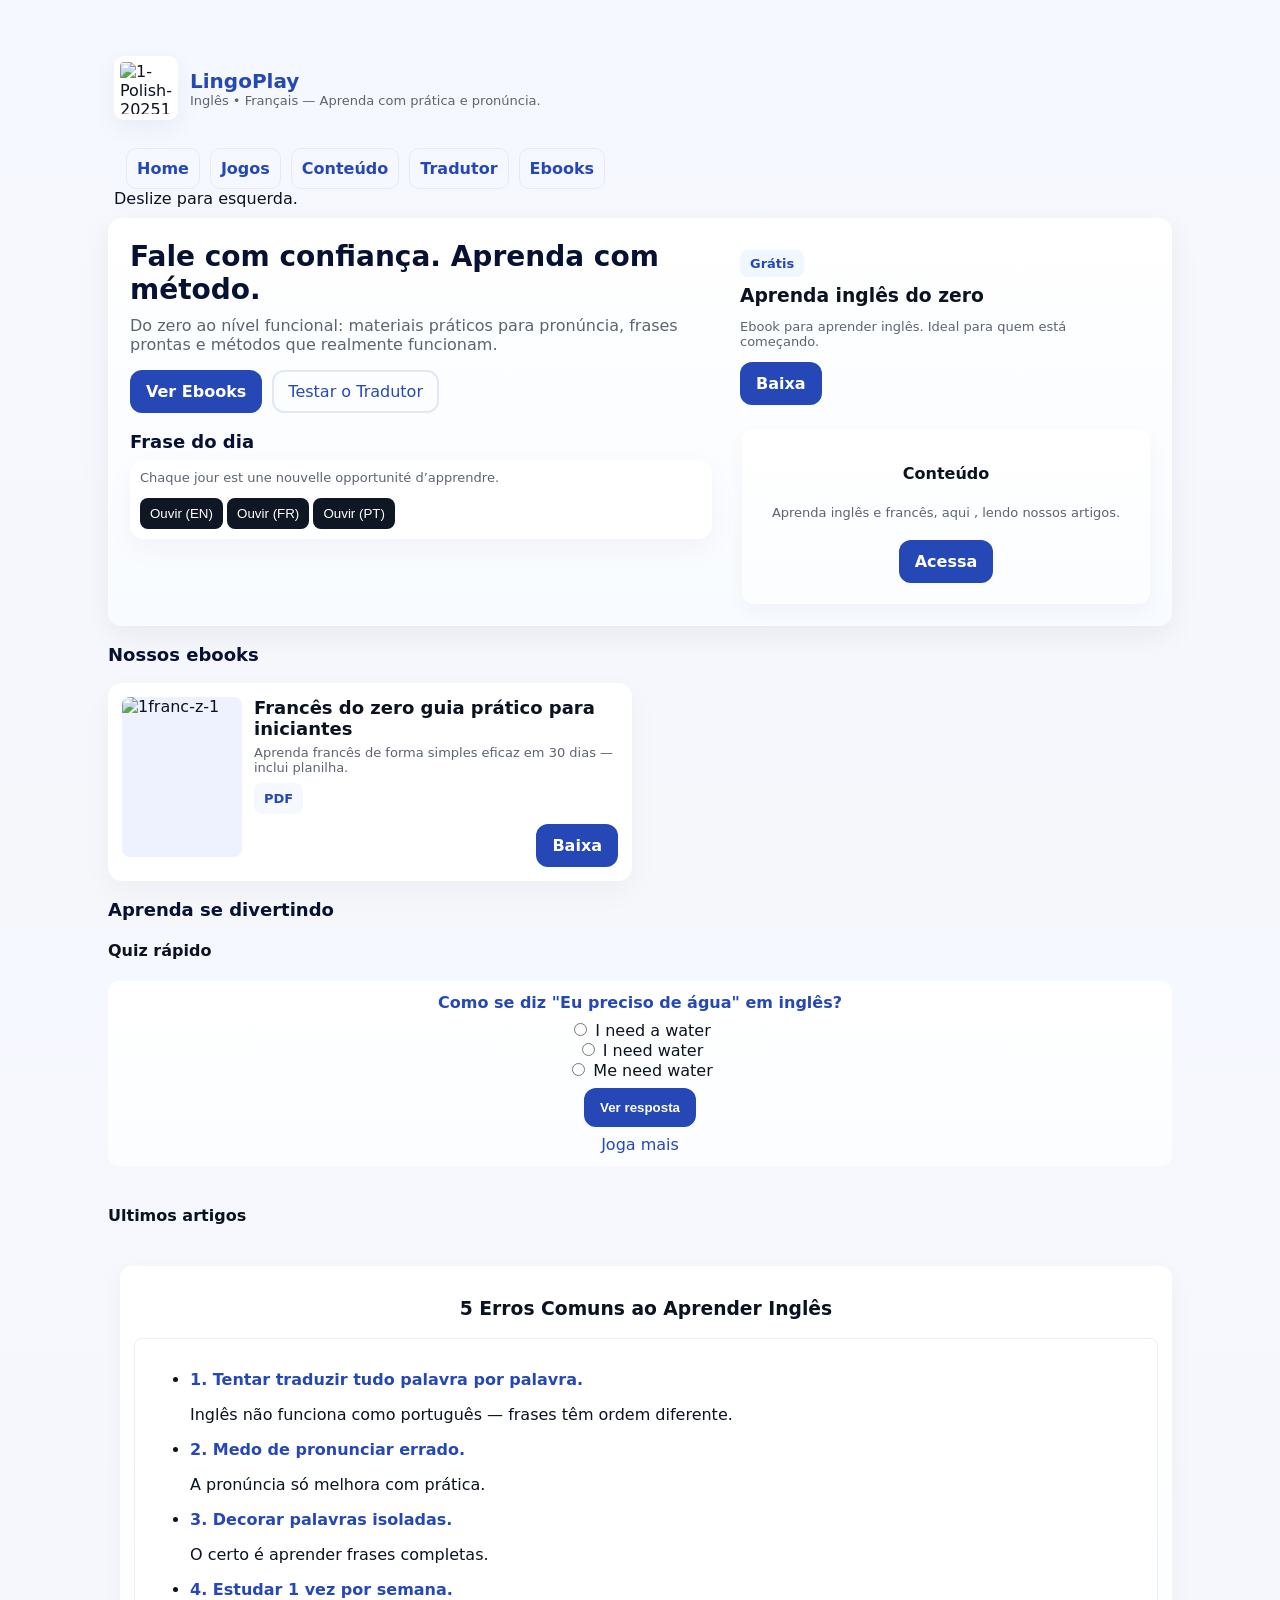
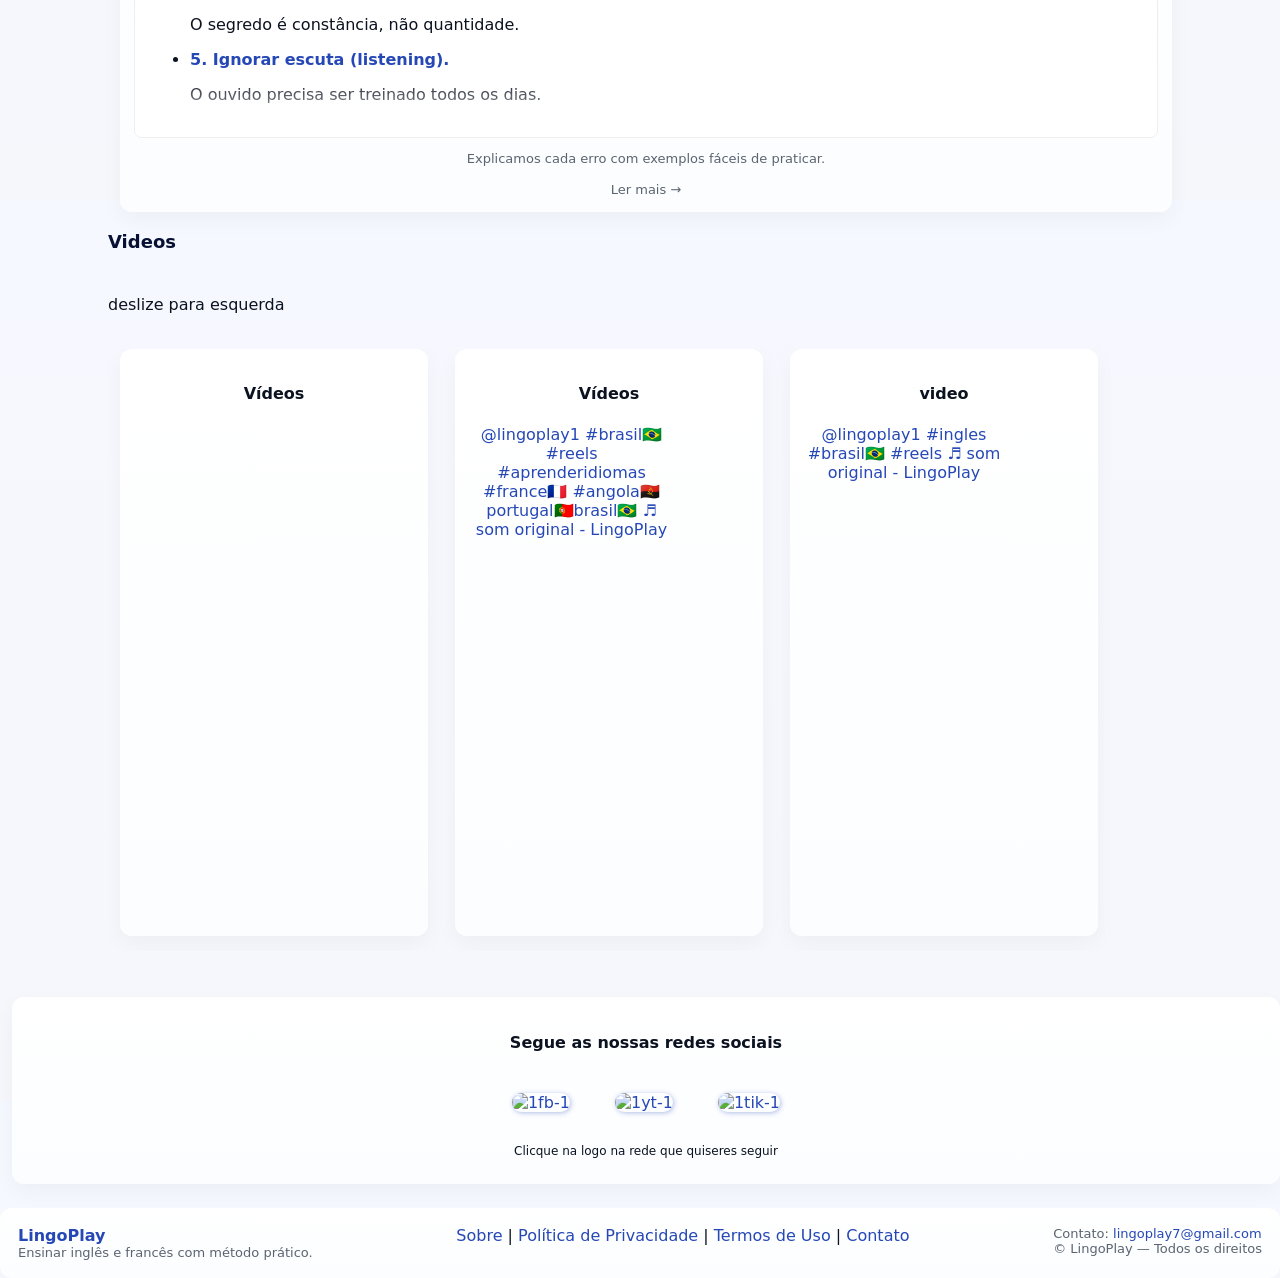
==== commit 8e8fa711: "update index.html" ====
--- a/index.html
+++ b/index.html
@@ -8,18 +8,12 @@
   <title>LingoPlay — Aprenda Inglês e Francês</title>
   <link rel="icon" type="image/png" href="https://i.ibb.co/r19WWzz/Polish-20260102-214330904.png">
   <link rel="stylesheet" href="assets/style.css">
-  <script>
-    window.va = window.va || function () { (window.vaq = window.vaq || []).push(arguments); };
-  </script>
-  <script defer src="/_vercel/insights/script.js"></script>
-  <script src="https://pl29152424.profitablecpmratenetwork.com/0d/0b/fc/0d0bfcf08545d8cf2d04450e960939f1.js"></script>
-<script async="async" data-cfasync="false" src="https://pl29152507.profitablecpmratenetwork.com/3b2d959cc0124c28c0e5ba5e951918de/invoke.js"></script>
+  
 
 
 </head>
 <body>
   
-<div id="container-3b2d959cc0124c28c0e5ba5e951918de"></div>
 
   <div class="wrap">
     <header class="header">
@@ -35,11 +29,10 @@
     'key' : 'c24b7bac56766c411674746751850212',
     'format' : 'iframe',
     'height' : 90,
-    'width' : 728,
+    'width' : 528,
     'params' : {}
   };
 </script>
-<script src="https://www.highperformanceformat.com/c24b7bac56766c411674746751850212/invoke.js"></script>
 
       <nav class="nav">
         <a class="btn" href="index.html">Home</a>
@@ -49,7 +42,7 @@
         <a class="btn" href="ebooks.html">Ebooks</a>
       </nav>
       Deslize para esquerda.
-      <a href="https://www.profitablecpmratenetwork.com/fv2pg5gur?key=bada7dea9a4a4198284ffe449416bcfc">ggg</a>
+  
     </header>
 
     <main>
